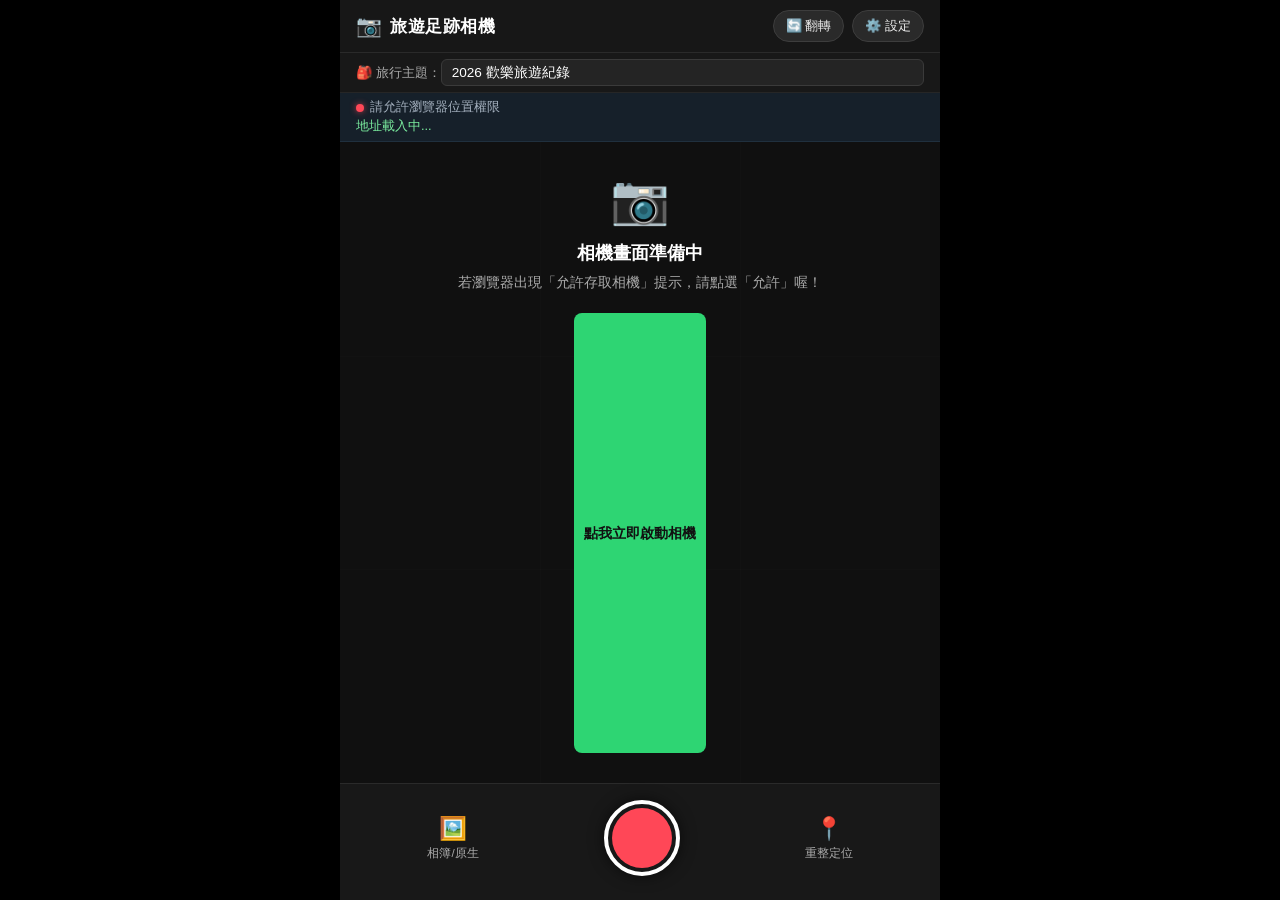
==== index.html @ a7b08e76 "fix(v3): 徹底解決 Android 記憶體不足問題、新增即時鏡頭觀景窗與相機翻轉功能" ====
<!DOCTYPE html>
<html lang="zh-TW">
<head>
  <meta charset="UTF-8">
  <meta name="viewport" content="width=device-width, initial-scale=1.0, maximum-scale=1.0, user-scalable=no, viewport-fit=cover">
  <title>旅遊足跡隨手拍 - 雙圖自動同步相機 (v3)</title>
  <link rel="stylesheet" href="style.css">
</head>
<body>
  <div class="app-container">
    <!-- 頂部導航與設定區 -->
    <header class="top-bar">
      <div class="title-section">
        <span class="app-icon">📷</span>
        <h1 class="app-title">旅遊足跡相機</h1>
      </div>
      <div class="top-actions">
        <button id="btnSwitchCamera" class="icon-button" title="切換前後鏡頭">🔄 翻轉</button>
        <button id="btnSettings" class="icon-button" title="設定 Google 雲端硬碟網址">⚙️ 設定</button>
      </div>
    </header>

    <!-- 旅遊行程標題自訂列 -->
    <div class="trip-bar">
      <label for="tripTitleInput" class="trip-label">🎒 旅行主題：</label>
      <input type="text" id="tripTitleInput" class="trip-input" value="2026 歡樂旅遊紀錄" placeholder="輸入本次旅行名稱">
    </div>

    <!-- 即時定位與狀態顯示條 -->
    <div class="status-card">
      <div class="status-row">
        <span class="status-indicator" id="gpsIndicator"></span>
        <span class="status-text" id="gpsStatus">正在抓取衛星定位...</span>
      </div>
      <div class="address-row" id="addressDisplay">地址載入中...</div>
    </div>

    <!-- 主要相機取景與照片預覽區域 -->
    <main class="viewport-area" id="viewportArea">
      <!-- 視訊即時預覽（相機畫面） -->
      <video id="cameraVideo" autoplay playsinline muted class="camera-stream"></video>

      <!-- 九宮格構圖輔助線 -->
      <div class="grid-overlay">
        <div class="grid-line horizontal h1"></div>
        <div class="grid-line horizontal h2"></div>
        <div class="grid-line vertical v1"></div>
        <div class="grid-line vertical v2"></div>
      </div>

      <!-- 相機未啟動時的友善提示遮罩 -->
      <div id="cameraPromptOverlay" class="camera-prompt-overlay" style="display: none;">
        <div class="prompt-icon">📷</div>
        <div class="prompt-title">相機畫面準備中</div>
        <div class="prompt-desc">若瀏覽器出現「允許存取相機」提示，請點選「允許」喔！</div>
        <button id="btnStartCameraManual" class="btn primary-btn prompt-btn">點我立即啟動相機</button>
      </div>

      <!-- 快門閃光效果層 -->
      <div id="shutterFlash" class="shutter-flash"></div>

      <!-- 拍照完成後的檢視畫布 (隱藏) -->
      <canvas id="cleanCanvas" style="display: none;"></canvas>
      <canvas id="stampedCanvas" style="display: none;"></canvas>

      <!-- 拍攝結果預覽卡片 -->
      <div id="previewContainer" class="preview-container" style="display: none;">
        <div class="preview-tabs">
          <button id="tabStamped" class="tab-btn active">打卡印章圖 (A)</button>
          <button id="tabClean" class="tab-btn">純淨原圖 (B)</button>
        </div>
        <div class="preview-image-wrapper">
          <img id="previewImg" src="" alt="照片預覽" class="preview-img">
        </div>
        <div class="preview-actions">
          <button id="btnRetake" class="btn secondary-btn">🔄 繼續拍</button>
          <button id="btnSaveLocal" class="btn secondary-btn">💾 存手機</button>
          <button id="btnUploadCloud" class="btn primary-btn">☁️ 同步雲端</button>
        </div>
      </div>
    </main>

    <!-- 底部拍照控制列 -->
    <footer class="bottom-controls" id="cameraControls">
      <!-- 左側：系統相簿/原生相機備用按鈕 -->
      <label for="nativeCameraInput" class="side-control-btn" title="從手機相簿或原生相機開啟">
        <span class="control-icon">🖼️</span>
        <span class="control-text">相簿/原生</span>
      </label>
      <input type="file" id="nativeCameraInput" accept="image/*" style="display: none;">

      <!-- 中間：即時取景大快門按鈕 -->
      <button id="btnCapture" class="shutter-button" title="按下快門拍照">
        <div class="shutter-outer">
          <div class="shutter-inner"></div>
        </div>
      </button>

      <!-- 右側：重新整理定位按鈕 -->
      <button id="btnRefreshGps" class="side-control-btn" title="重新抓取目前位置">
        <span class="control-icon">📍</span>
        <span class="control-text">重整定位</span>
      </button>
    </footer>

    <!-- 設定對話框 (彈出視窗) -->
    <div id="settingsModal" class="modal-overlay" style="display: none;">
      <div class="modal-box">
        <div class="modal-header">
          <h2>雲端同步設定</h2>
          <button id="btnCloseSettings" class="close-btn">&times;</button>
        </div>
        <div class="modal-body">
          <p class="modal-desc">
            Google 雲端硬碟專屬接收小幫手 (Google Apps Script) 網址：
          </p>
          <input type="url" id="gasUrlInput" class="modal-input" placeholder="https://script.google.com/macros/s/.../exec">
          
          <div class="switch-row">
            <label class="switch-label">拍完照自動同步雲端：</label>
            <input type="checkbox" id="autoUploadCheck" checked>
          </div>

          <div class="tips-box">
            <p>💡 <b>老師貼心叮嚀：</b></p>
            <p>已為您預設填入您個人部署的 Google 接收小幫手。每按下一次快門，系統就會自動將「純淨原圖」與「打卡印章圖」同步送達您的雲端硬碟！</p>
          </div>
        </div>
        <div class="modal-footer">
          <button id="btnSaveSettings" class="btn primary-btn">儲存設定</button>
        </div>
      </div>
    </div>

    <!-- 上傳進度提示彈窗 -->
    <div id="loadingOverlay" class="loading-overlay" style="display: none;">
      <div class="loading-card">
        <div class="spinner"></div>
        <div id="loadingText" class="loading-text">正在處理照片中...</div>
      </div>
    </div>
  </div>

  <script src="app.js"></script>
</body>
</html>
---- style.css ----
/* 旅遊足跡相機 (v3) 專業相機風格樣式 */
* {
  box-sizing: border-box;
  margin: 0;
  padding: 0;
  -webkit-tap-highlight-color: transparent;
  user-select: none;
}

body {
  font-family: -apple-system, BlinkMacSystemFont, "Segoe UI", Roboto, "Helvetica Neue", Arial, "Microsoft JhengHei", sans-serif;
  background-color: #000;
  color: #f0f0f0;
  overflow: hidden;
  height: 100vh;
  width: 100vw;
}

.app-container {
  display: flex;
  flex-direction: column;
  height: 100vh;
  max-width: 600px;
  margin: 0 auto;
  position: relative;
  background: #121212;
}

/* 頂部功能導航列 */
.top-bar {
  display: flex;
  justify-content: space-between;
  align-items: center;
  padding: 10px 16px;
  background: rgba(24, 24, 24, 0.95);
  border-bottom: 1px solid #2a2a2a;
  z-index: 20;
}

.title-section {
  display: flex;
  align-items: center;
  gap: 8px;
}

.app-icon {
  font-size: 1.3rem;
}

.app-title {
  font-size: 1.05rem;
  font-weight: 600;
  color: #fff;
  letter-spacing: 0.5px;
}

.top-actions {
  display: flex;
  gap: 8px;
}

.icon-button {
  background: #2a2a2a;
  color: #eee;
  border: 1px solid #3d3d3d;
  padding: 6px 12px;
  border-radius: 20px;
  font-size: 0.82rem;
  cursor: pointer;
  transition: all 0.2s;
}

.icon-button:active {
  background: #3e3e3e;
  transform: scale(0.95);
}

/* 旅遊主題列 */
.trip-bar {
  display: flex;
  align-items: center;
  padding: 6px 16px;
  background: #181818;
  border-bottom: 1px solid #262626;
  z-index: 20;
}

.trip-label {
  font-size: 0.82rem;
  color: #aaa;
  white-space: nowrap;
}

.trip-input {
  flex: 1;
  background: #242424;
  border: 1px solid #3a3a3a;
  color: #fff;
  padding: 5px 10px;
  border-radius: 6px;
  font-size: 0.85rem;
  outline: none;
}

.trip-input:focus {
  border-color: #2ed573;
}

/* 即時定位狀態卡片 */
.status-card {
  padding: 6px 16px;
  background: #16202a;
  border-bottom: 1px solid #20303e;
  font-size: 0.8rem;
  z-index: 20;
}

.status-row {
  display: flex;
  align-items: center;
  gap: 6px;
  margin-bottom: 2px;
}

.status-indicator {
  width: 8px;
  height: 8px;
  border-radius: 50%;
  background-color: #ffaa00;
  display: inline-block;
  box-shadow: 0 0 6px rgba(255, 170, 0, 0.6);
}

.status-indicator.ready {
  background-color: #2ed573;
  box-shadow: 0 0 6px rgba(46, 213, 115, 0.7);
}

.status-indicator.error {
  background-color: #ff4757;
  box-shadow: 0 0 6px rgba(255, 71, 87, 0.7);
}

.status-text {
  color: #a4b0be;
}

.address-row {
  color: #7bed9f;
  font-weight: 500;
  white-space: nowrap;
  overflow: hidden;
  text-overflow: ellipsis;
}

/* 主要相機觀景窗區域 */
.viewport-area {
  flex: 1;
  position: relative;
  background-color: #000;
  display: flex;
  align-items: center;
  justify-content: center;
  overflow: hidden;
}

.camera-stream {
  width: 100%;
  height: 100%;
  object-fit: cover;
}

/* 九宮格輔助構圖線 */
.grid-overlay {
  position: absolute;
  top: 0;
  left: 0;
  width: 100%;
  height: 100%;
  pointer-events: none;
  z-index: 2;
}

.grid-line {
  position: absolute;
  background-color: rgba(255, 255, 255, 0.12);
}

.grid-line.horizontal {
  width: 100%;
  height: 1px;
}

.grid-line.horizontal.h1 { top: 33.33%; }
.grid-line.horizontal.h2 { top: 66.66%; }

.grid-line.vertical {
  height: 100%;
  width: 1px;
}

.grid-line.vertical.v1 { left: 33.33%; }
.grid-line.vertical.v2 { left: 66.66%; }

/* 相機啟動提示遮罩 */
.camera-prompt-overlay {
  position: absolute;
  top: 0;
  left: 0;
  width: 100%;
  height: 100%;
  background: rgba(18, 18, 18, 0.92);
  display: flex;
  flex-direction: column;
  align-items: center;
  justify-content: center;
  padding: 30px;
  text-align: center;
  z-index: 5;
}

.prompt-icon {
  font-size: 3rem;
  margin-bottom: 12px;
}

.prompt-title {
  font-size: 1.15rem;
  font-weight: 600;
  color: #fff;
  margin-bottom: 8px;
}

.prompt-desc {
  font-size: 0.85rem;
  color: #aaa;
  margin-bottom: 20px;
  line-height: 1.5;
}

.prompt-btn {
  max-width: 220px;
}

/* 快門閃白光特效 */
.shutter-flash {
  position: absolute;
  top: 0;
  left: 0;
  width: 100%;
  height: 100%;
  background: #fff;
  opacity: 0;
  pointer-events: none;
  z-index: 15;
  transition: opacity 0.1s ease-out;
}

.shutter-flash.flash {
  opacity: 0.85;
}

/* 預覽視窗容器 */
.preview-container {
  position: absolute;
  top: 0;
  left: 0;
  width: 100%;
  height: 100%;
  background: #141414;
  display: flex;
  flex-direction: column;
  z-index: 25;
}

.preview-tabs {
  display: flex;
  background: #222;
  padding: 6px;
  gap: 8px;
}

.tab-btn {
  flex: 1;
  background: #333;
  color: #aaa;
  border: none;
  padding: 9px;
  border-radius: 6px;
  font-size: 0.85rem;
  cursor: pointer;
  transition: all 0.2s;
}

.tab-btn.active {
  background: #2ed573;
  color: #111;
  font-weight: 700;
}

.preview-image-wrapper {
  flex: 1;
  display: flex;
  align-items: center;
  justify-content: center;
  padding: 10px;
  background: #080808;
}

.preview-img {
  max-width: 100%;
  max-height: 100%;
  object-fit: contain;
  border-radius: 6px;
}

.preview-actions {
  display: flex;
  gap: 8px;
  padding: 12px 16px;
  background: #1c1c1c;
  border-top: 1px solid #333;
}

/* 底部操作控制列 */
.bottom-controls {
  padding: 16px 20px 24px 20px;
  background: #181818;
  display: flex;
  align-items: center;
  justify-content: space-around;
  border-top: 1px solid #2a2a2a;
  z-index: 20;
}

/* 大快門按鈕 */
.shutter-button {
  background: none;
  border: none;
  padding: 0;
  cursor: pointer;
  outline: none;
}

.shutter-outer {
  width: 76px;
  height: 76px;
  border-radius: 50%;
  border: 4px solid #fff;
  display: flex;
  align-items: center;
  justify-content: center;
  background: transparent;
  transition: all 0.12s ease-in-out;
  box-shadow: 0 0 15px rgba(0, 0, 0, 0.6);
}

.shutter-inner {
  width: 60px;
  height: 60px;
  border-radius: 50%;
  background: #ff4757;
  transition: all 0.12s ease-in-out;
}

.shutter-button:active .shutter-outer {
  transform: scale(0.92);
}

.shutter-button:active .shutter-inner {
  background: #ff6b81;
  transform: scale(0.88);
}

/* 左右輔助功能按鈕 */
.side-control-btn {
  display: flex;
  flex-direction: column;
  align-items: center;
  gap: 4px;
  background: none;
  border: none;
  color: #bbb;
  cursor: pointer;
  padding: 6px 10px;
  border-radius: 8px;
  transition: all 0.2s;
}

.side-control-btn:active {
  background: #282828;
  transform: scale(0.95);
}

.control-icon {
  font-size: 1.4rem;
}

.control-text {
  font-size: 0.72rem;
  color: #aaa;
}

/* 通用按鈕 */
.btn {
  flex: 1;
  padding: 10px;
  border-radius: 8px;
  font-size: 0.9rem;
  border: none;
  cursor: pointer;
  font-weight: 600;
  transition: all 0.2s;
}

.primary-btn {
  background: #2ed573;
  color: #111;
}

.primary-btn:active {
  background: #26af5f;
}

.secondary-btn {
  background: #333;
  color: #eee;
}

.secondary-btn:active {
  background: #444;
}

/* 彈窗樣式 */
.modal-overlay {
  position: fixed;
  top: 0;
  left: 0;
  width: 100%;
  height: 100%;
  background: rgba(0, 0, 0, 0.78);
  display: flex;
  align-items: center;
  justify-content: center;
  padding: 20px;
  z-index: 100;
}

.modal-box {
  background: #222;
  border-radius: 12px;
  width: 100%;
  max-width: 450px;
  border: 1px solid #3d3d3d;
  overflow: hidden;
}

.modal-header {
  display: flex;
  justify-content: space-between;
  align-items: center;
  padding: 14px 18px;
  border-bottom: 1px solid #333;
}

.modal-header h2 {
  font-size: 1.1rem;
  color: #fff;
}

.close-btn {
  background: none;
  border: none;
  color: #aaa;
  font-size: 1.5rem;
  cursor: pointer;
}

.modal-body {
  padding: 16px 18px;
}

.modal-desc {
  font-size: 0.85rem;
  color: #bbb;
  margin-bottom: 10px;
  line-height: 1.4;
}

.modal-input {
  width: 100%;
  background: #161616;
  border: 1px solid #444;
  color: #fff;
  padding: 10px;
  border-radius: 6px;
  font-size: 0.82rem;
  margin-bottom: 14px;
}

.switch-row {
  display: flex;
  justify-content: space-between;
  align-items: center;
  margin-bottom: 14px;
}

.switch-label {
  font-size: 0.9rem;
  color: #eee;
}

.tips-box {
  background: #1b2631;
  border-left: 3px solid #2ed573;
  padding: 10px 12px;
  border-radius: 4px;
  font-size: 0.8rem;
  color: #cad8e6;
  line-height: 1.4;
}

.modal-footer {
  padding: 12px 18px;
  border-top: 1px solid #333;
  display: flex;
  justify-content: flex-end;
}

/* 載入中遮罩 */
.loading-overlay {
  position: fixed;
  top: 0;
  left: 0;
  width: 100%;
  height: 100%;
  background: rgba(0, 0, 0, 0.82);
  display: flex;
  align-items: center;
  justify-content: center;
  z-index: 200;
}

.loading-card {
  background: #242424;
  padding: 24px 30px;
  border-radius: 12px;
  display: flex;
  flex-direction: column;
  align-items: center;
  gap: 14px;
  border: 1px solid #444;
}

.spinner {
  width: 36px;
  height: 36px;
  border: 4px solid #3a3a3a;
  border-top-color: #2ed573;
  border-radius: 50%;
  animation: spin 0.8s linear infinite;
}

@keyframes spin {
  to { transform: rotate(360deg); }
}

.loading-text {
  font-size: 0.9rem;
  color: #fff;
}
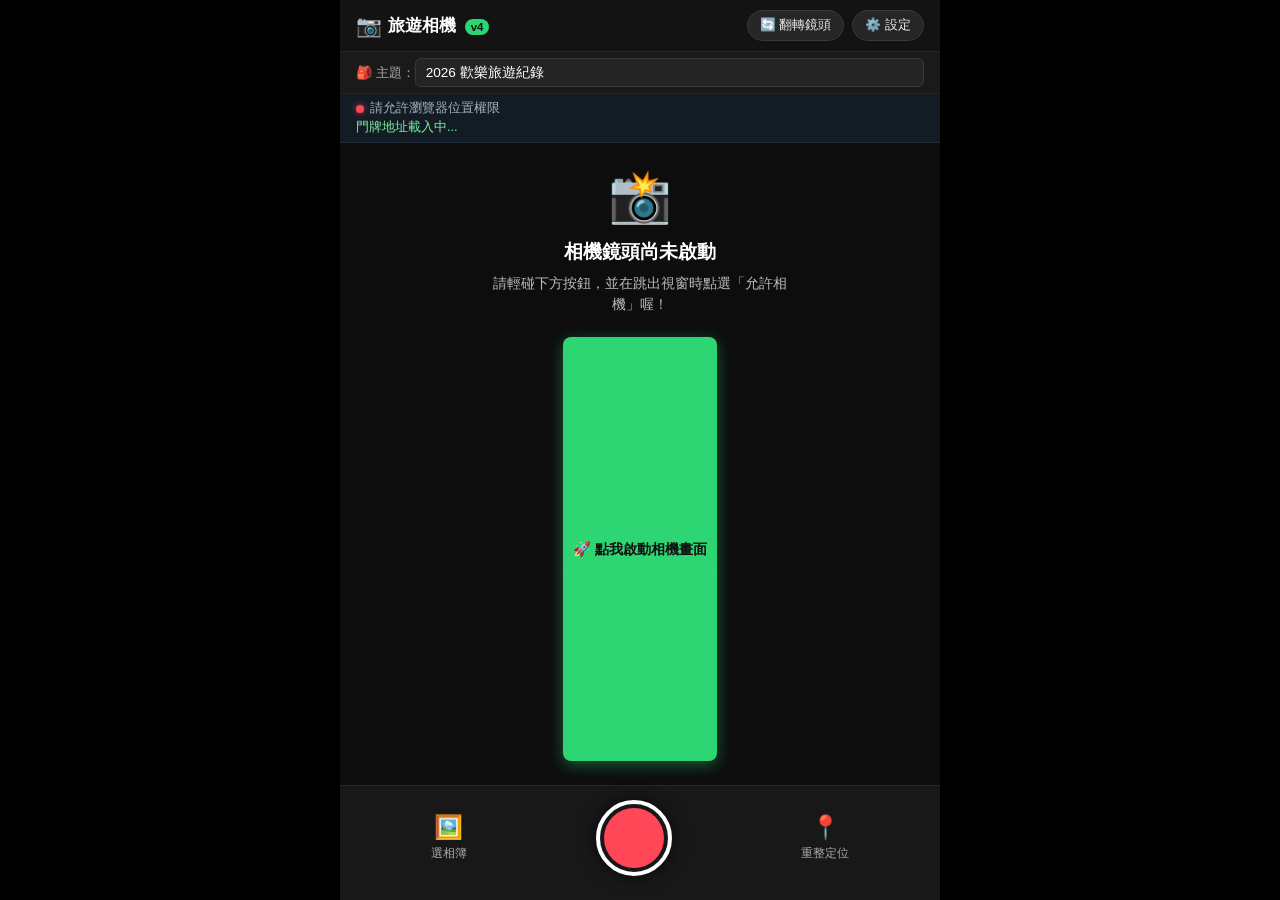
==== commit 7856c00b: "fix(v4): 解決 Android 底部狀態列遮擋問題、重構鏡頭三階段相容成像與快取破壞" ====
--- a/index.html
+++ b/index.html
@@ -3,26 +3,27 @@
 <head>
   <meta charset="UTF-8">
   <meta name="viewport" content="width=device-width, initial-scale=1.0, maximum-scale=1.0, user-scalable=no, viewport-fit=cover">
-  <title>旅遊足跡隨手拍 - 雙圖自動同步相機 (v3)</title>
-  <link rel="stylesheet" href="style.css">
+  <title>旅遊足跡隨手拍 - 雙圖自動同步相機 (v4)</title>
+  <!-- 加上版本參數 ?v=4 避免手機瀏覽器讀取到舊版快取 -->
+  <link rel="stylesheet" href="style.css?v=4">
 </head>
 <body>
   <div class="app-container">
-    <!-- 頂部導航與設定區 -->
+    <!-- 頂部導航與功能列 -->
     <header class="top-bar">
       <div class="title-section">
         <span class="app-icon">📷</span>
-        <h1 class="app-title">旅遊足跡相機</h1>
+        <h1 class="app-title">旅遊相機 <span class="version-tag">v4</span></h1>
       </div>
       <div class="top-actions">
-        <button id="btnSwitchCamera" class="icon-button" title="切換前後鏡頭">🔄 翻轉</button>
-        <button id="btnSettings" class="icon-button" title="設定 Google 雲端硬碟網址">⚙️ 設定</button>
+        <button id="btnSwitchCamera" class="icon-button" title="切換前後鏡頭">🔄 翻轉鏡頭</button>
+        <button id="btnSettings" class="icon-button" title="雲端硬碟設定">⚙️ 設定</button>
       </div>
     </header>
 
     <!-- 旅遊行程標題自訂列 -->
     <div class="trip-bar">
-      <label for="tripTitleInput" class="trip-label">🎒 旅行主題：</label>
+      <label for="tripTitleInput" class="trip-label">🎒 主題：</label>
       <input type="text" id="tripTitleInput" class="trip-input" value="2026 歡樂旅遊紀錄" placeholder="輸入本次旅行名稱">
     </div>
 
@@ -30,15 +31,15 @@
     <div class="status-card">
       <div class="status-row">
         <span class="status-indicator" id="gpsIndicator"></span>
-        <span class="status-text" id="gpsStatus">正在抓取衛星定位...</span>
+        <span class="status-text" id="gpsStatus">正在搜尋衛星訊號...</span>
       </div>
-      <div class="address-row" id="addressDisplay">地址載入中...</div>
+      <div class="address-row" id="addressDisplay">門牌地址載入中...</div>
     </div>
 
-    <!-- 主要相機取景與照片預覽區域 -->
+    <!-- 主要相機觀景窗與預覽區域 -->
     <main class="viewport-area" id="viewportArea">
       <!-- 視訊即時預覽（相機畫面） -->
-      <video id="cameraVideo" autoplay playsinline muted class="camera-stream"></video>
+      <video id="cameraVideo" autoplay playsinline webkit-playsinline muted class="camera-stream"></video>
 
       <!-- 九宮格構圖輔助線 -->
       <div class="grid-overlay">
@@ -48,12 +49,12 @@
         <div class="grid-line vertical v2"></div>
       </div>
 
-      <!-- 相機未啟動時的友善提示遮罩 -->
-      <div id="cameraPromptOverlay" class="camera-prompt-overlay" style="display: none;">
-        <div class="prompt-icon">📷</div>
-        <div class="prompt-title">相機畫面準備中</div>
-        <div class="prompt-desc">若瀏覽器出現「允許存取相機」提示，請點選「允許」喔！</div>
-        <button id="btnStartCameraManual" class="btn primary-btn prompt-btn">點我立即啟動相機</button>
+      <!-- 相機未開啟時的點擊喚醒按鈕（避免瀏覽器自動播放政策阻擋） -->
+      <div id="cameraPromptOverlay" class="camera-prompt-overlay">
+        <div class="prompt-icon">📸</div>
+        <div class="prompt-title">相機鏡頭尚未啟動</div>
+        <div class="prompt-desc">請輕碰下方按鈕，並在跳出視窗時點選「允許相機」喔！</div>
+        <button id="btnStartCameraManual" class="btn primary-btn prompt-btn">🚀 點我啟動相機畫面</button>
       </div>
 
       <!-- 快門閃光效果層 -->
@@ -75,17 +76,17 @@
         <div class="preview-actions">
           <button id="btnRetake" class="btn secondary-btn">🔄 繼續拍</button>
           <button id="btnSaveLocal" class="btn secondary-btn">💾 存手機</button>
-          <button id="btnUploadCloud" class="btn primary-btn">☁️ 同步雲端</button>
+          <button id="btnUploadCloud" class="btn primary-btn">☁️ 存雲端</button>
         </div>
       </div>
     </main>
 
-    <!-- 底部拍照控制列 -->
+    <!-- 底部拍照控制列 (特別墊高避開手機狀態列與導航列) -->
     <footer class="bottom-controls" id="cameraControls">
-      <!-- 左側：系統相簿/原生相機備用按鈕 -->
-      <label for="nativeCameraInput" class="side-control-btn" title="從手機相簿或原生相機開啟">
+      <!-- 左側：相簿備用按鈕 -->
+      <label for="nativeCameraInput" class="side-control-btn" title="從手機相簿選取照片">
         <span class="control-icon">🖼️</span>
-        <span class="control-text">相簿/原生</span>
+        <span class="control-text">選相簿</span>
       </label>
       <input type="file" id="nativeCameraInput" accept="image/*" style="display: none;">
 
@@ -96,7 +97,7 @@
         </div>
       </button>
 
-      <!-- 右側：重新整理定位按鈕 -->
+      <!-- 右側：重新定位按鈕 -->
       <button id="btnRefreshGps" class="side-control-btn" title="重新抓取目前位置">
         <span class="control-icon">📍</span>
         <span class="control-text">重整定位</span>
@@ -107,12 +108,12 @@
     <div id="settingsModal" class="modal-overlay" style="display: none;">
       <div class="modal-box">
         <div class="modal-header">
-          <h2>雲端同步設定</h2>
+          <h2>Google 雲端硬碟同步設定</h2>
           <button id="btnCloseSettings" class="close-btn">&times;</button>
         </div>
         <div class="modal-body">
           <p class="modal-desc">
-            Google 雲端硬碟專屬接收小幫手 (Google Apps Script) 網址：
+            您的專屬接收小幫手 (Google Apps Script) 網址：
           </p>
           <input type="url" id="gasUrlInput" class="modal-input" placeholder="https://script.google.com/macros/s/.../exec">
           
@@ -123,7 +124,7 @@
 
           <div class="tips-box">
             <p>💡 <b>老師貼心叮嚀：</b></p>
-            <p>已為您預設填入您個人部署的 Google 接收小幫手。每按下一次快門，系統就會自動將「純淨原圖」與「打卡印章圖」同步送達您的雲端硬碟！</p>
+            <p>已為您預設綁定您個人專屬的 Google 接收端。每按下一次快門，系統就會自動將雙版本照片同步送入雲端！</p>
           </div>
         </div>
         <div class="modal-footer">
@@ -141,6 +142,7 @@
     </div>
   </div>
 
-  <script src="app.js"></script>
+  <!-- 加上版本參數 ?v=4 避免手機快取舊版代碼 -->
+  <script src="app.js?v=4"></script>
 </body>
 </html>
--- a/style.css
+++ b/style.css
@@ -1,4 +1,4 @@
-/* 旅遊足跡相機 (v3) 專業相機風格樣式 */
+/* 旅遊足跡相機 (v4) - 專為行動裝置狀態列與鏡頭相容性設計 */
 * {
   box-sizing: border-box;
   margin: 0;
@@ -7,40 +7,43 @@
   user-select: none;
 }
 
-body {
-  font-family: -apple-system, BlinkMacSystemFont, "Segoe UI", Roboto, "Helvetica Neue", Arial, "Microsoft JhengHei", sans-serif;
+/* 使用 100dvh (動態視窗高度) 確保不會被瀏覽器網址列或系統手勢列擠壓 */
+html, body {
+  height: 100%;
+  height: 100dvh;
+  width: 100vw;
   background-color: #000;
   color: #f0f0f0;
   overflow: hidden;
-  height: 100vh;
-  width: 100vw;
+  font-family: -apple-system, BlinkMacSystemFont, "Segoe UI", Roboto, "Helvetica Neue", Arial, "Microsoft JhengHei", sans-serif;
 }
 
 .app-container {
   display: flex;
   flex-direction: column;
-  height: 100vh;
+  height: 100%;
+  height: 100dvh;
   max-width: 600px;
   margin: 0 auto;
   position: relative;
-  background: #121212;
-}
-
-/* 頂部功能導航列 */
+  background: #111;
+}
+
+/* 頂部功能列 */
 .top-bar {
   display: flex;
   justify-content: space-between;
   align-items: center;
   padding: 10px 16px;
-  background: rgba(24, 24, 24, 0.95);
-  border-bottom: 1px solid #2a2a2a;
+  background: rgba(20, 20, 20, 0.98);
+  border-bottom: 1px solid #282828;
   z-index: 20;
 }
 
 .title-section {
   display: flex;
   align-items: center;
-  gap: 8px;
+  gap: 6px;
 }
 
 .app-icon {
@@ -49,9 +52,18 @@
 
 .app-title {
   font-size: 1.05rem;
-  font-weight: 600;
+  font-weight: 700;
   color: #fff;
-  letter-spacing: 0.5px;
+}
+
+.version-tag {
+  font-size: 0.72rem;
+  background: #2ed573;
+  color: #111;
+  padding: 2px 6px;
+  border-radius: 10px;
+  font-weight: 800;
+  margin-left: 4px;
 }
 
 .top-actions {
@@ -60,18 +72,18 @@
 }
 
 .icon-button {
-  background: #2a2a2a;
+  background: #262626;
   color: #eee;
-  border: 1px solid #3d3d3d;
+  border: 1px solid #3a3a3a;
   padding: 6px 12px;
   border-radius: 20px;
-  font-size: 0.82rem;
+  font-size: 0.8rem;
   cursor: pointer;
   transition: all 0.2s;
 }
 
 .icon-button:active {
-  background: #3e3e3e;
+  background: #383838;
   transform: scale(0.95);
 }
 
@@ -80,7 +92,7 @@
   display: flex;
   align-items: center;
   padding: 6px 16px;
-  background: #181818;
+  background: #1a1a1a;
   border-bottom: 1px solid #262626;
   z-index: 20;
 }
@@ -94,9 +106,9 @@
 .trip-input {
   flex: 1;
   background: #242424;
-  border: 1px solid #3a3a3a;
+  border: 1px solid #383838;
   color: #fff;
-  padding: 5px 10px;
+  padding: 6px 10px;
   border-radius: 6px;
   font-size: 0.85rem;
   outline: none;
@@ -109,8 +121,8 @@
 /* 即時定位狀態卡片 */
 .status-card {
   padding: 6px 16px;
-  background: #16202a;
-  border-bottom: 1px solid #20303e;
+  background: #131c24;
+  border-bottom: 1px solid #1c2b38;
   font-size: 0.8rem;
   z-index: 20;
 }
@@ -153,21 +165,23 @@
   text-overflow: ellipsis;
 }
 
-/* 主要相機觀景窗區域 */
+/* 主要觀景窗區域 */
 .viewport-area {
   flex: 1;
   position: relative;
-  background-color: #000;
+  background-color: #050505;
   display: flex;
   align-items: center;
   justify-content: center;
   overflow: hidden;
+  min-height: 0; /* 防止 flex 項目溢出 */
 }
 
 .camera-stream {
   width: 100%;
   height: 100%;
   object-fit: cover;
+  background-color: #000;
 }
 
 /* 九宮格輔助構圖線 */
@@ -186,19 +200,10 @@
   background-color: rgba(255, 255, 255, 0.12);
 }
 
-.grid-line.horizontal {
-  width: 100%;
-  height: 1px;
-}
-
+.grid-line.horizontal { width: 100%; height: 1px; }
 .grid-line.horizontal.h1 { top: 33.33%; }
 .grid-line.horizontal.h2 { top: 66.66%; }
-
-.grid-line.vertical {
-  height: 100%;
-  width: 1px;
-}
-
+.grid-line.vertical { height: 100%; width: 1px; }
 .grid-line.vertical.v1 { left: 33.33%; }
 .grid-line.vertical.v2 { left: 66.66%; }
 
@@ -209,40 +214,45 @@
   left: 0;
   width: 100%;
   height: 100%;
-  background: rgba(18, 18, 18, 0.92);
+  background: rgba(14, 14, 14, 0.95);
   display: flex;
   flex-direction: column;
   align-items: center;
   justify-content: center;
-  padding: 30px;
+  padding: 24px;
   text-align: center;
-  z-index: 5;
+  z-index: 10;
 }
 
 .prompt-icon {
-  font-size: 3rem;
+  font-size: 3.2rem;
   margin-bottom: 12px;
 }
 
 .prompt-title {
-  font-size: 1.15rem;
-  font-weight: 600;
+  font-size: 1.2rem;
+  font-weight: 700;
   color: #fff;
   margin-bottom: 8px;
 }
 
 .prompt-desc {
-  font-size: 0.85rem;
-  color: #aaa;
-  margin-bottom: 20px;
+  font-size: 0.88rem;
+  color: #bbb;
+  margin-bottom: 22px;
   line-height: 1.5;
+  max-width: 320px;
 }
 
 .prompt-btn {
-  max-width: 220px;
-}
-
-/* 快門閃白光特效 */
+  max-width: 250px;
+  padding: 12px 20px;
+  font-size: 1rem;
+  border-radius: 30px;
+  box-shadow: 0 4px 15px rgba(46, 213, 115, 0.4);
+}
+
+/* 快門閃爍白光 */
 .shutter-flash {
   position: absolute;
   top: 0;
@@ -275,7 +285,7 @@
 
 .preview-tabs {
   display: flex;
-  background: #222;
+  background: #202020;
   padding: 6px;
   gap: 8px;
 }
@@ -322,15 +332,17 @@
   border-top: 1px solid #333;
 }
 
-/* 底部操作控制列 */
+/* 底部操作控制列 (特別增加底邊距，徹底避開 Android 虛擬狀態列與導航條) */
 .bottom-controls {
-  padding: 16px 20px 24px 20px;
+  padding: 14px 20px;
+  padding-bottom: calc(24px + env(safe-area-inset-bottom, 20px));
   background: #181818;
   display: flex;
   align-items: center;
   justify-content: space-around;
-  border-top: 1px solid #2a2a2a;
+  border-top: 1px solid #282828;
   z-index: 20;
+  flex-shrink: 0;
 }
 
 /* 大快門按鈕 */
@@ -352,7 +364,7 @@
   justify-content: center;
   background: transparent;
   transition: all 0.12s ease-in-out;
-  box-shadow: 0 0 15px rgba(0, 0, 0, 0.6);
+  box-shadow: 0 0 16px rgba(0, 0, 0, 0.7);
 }
 
 .shutter-inner {
@@ -363,16 +375,10 @@
   transition: all 0.12s ease-in-out;
 }
 
-.shutter-button:active .shutter-outer {
-  transform: scale(0.92);
-}
-
-.shutter-button:active .shutter-inner {
-  background: #ff6b81;
-  transform: scale(0.88);
-}
-
-/* 左右輔助功能按鈕 */
+.shutter-button:active .shutter-outer { transform: scale(0.92); }
+.shutter-button:active .shutter-inner { background: #ff6b81; transform: scale(0.88); }
+
+/* 左右側邊按鈕 */
 .side-control-btn {
   display: flex;
   flex-direction: column;
@@ -382,7 +388,7 @@
   border: none;
   color: #bbb;
   cursor: pointer;
-  padding: 6px 10px;
+  padding: 8px 12px;
   border-radius: 8px;
   transition: all 0.2s;
 }
@@ -392,14 +398,8 @@
   transform: scale(0.95);
 }
 
-.control-icon {
-  font-size: 1.4rem;
-}
-
-.control-text {
-  font-size: 0.72rem;
-  color: #aaa;
-}
+.control-icon { font-size: 1.45rem; }
+.control-text { font-size: 0.75rem; color: #aaa; }
 
 /* 通用按鈕 */
 .btn {
@@ -413,23 +413,10 @@
   transition: all 0.2s;
 }
 
-.primary-btn {
-  background: #2ed573;
-  color: #111;
-}
-
-.primary-btn:active {
-  background: #26af5f;
-}
-
-.secondary-btn {
-  background: #333;
-  color: #eee;
-}
-
-.secondary-btn:active {
-  background: #444;
-}
+.primary-btn { background: #2ed573; color: #111; }
+.primary-btn:active { background: #26af5f; }
+.secondary-btn { background: #333; color: #eee; }
+.secondary-btn:active { background: #444; }
 
 /* 彈窗樣式 */
 .modal-overlay {
@@ -438,7 +425,7 @@
   left: 0;
   width: 100%;
   height: 100%;
-  background: rgba(0, 0, 0, 0.78);
+  background: rgba(0, 0, 0, 0.8);
   display: flex;
   align-items: center;
   justify-content: center;
@@ -463,30 +450,10 @@
   border-bottom: 1px solid #333;
 }
 
-.modal-header h2 {
-  font-size: 1.1rem;
-  color: #fff;
-}
-
-.close-btn {
-  background: none;
-  border: none;
-  color: #aaa;
-  font-size: 1.5rem;
-  cursor: pointer;
-}
-
-.modal-body {
-  padding: 16px 18px;
-}
-
-.modal-desc {
-  font-size: 0.85rem;
-  color: #bbb;
-  margin-bottom: 10px;
-  line-height: 1.4;
-}
-
+.modal-header h2 { font-size: 1.1rem; color: #fff; }
+.close-btn { background: none; border: none; color: #aaa; font-size: 1.5rem; cursor: pointer; }
+.modal-body { padding: 16px 18px; }
+.modal-desc { font-size: 0.85rem; color: #bbb; margin-bottom: 10px; line-height: 1.4; }
 .modal-input {
   width: 100%;
   background: #161616;
@@ -505,11 +472,7 @@
   margin-bottom: 14px;
 }
 
-.switch-label {
-  font-size: 0.9rem;
-  color: #eee;
-}
-
+.switch-label { font-size: 0.9rem; color: #eee; }
 .tips-box {
   background: #1b2631;
   border-left: 3px solid #2ed573;
@@ -527,14 +490,14 @@
   justify-content: flex-end;
 }
 
-/* 載入中遮罩 */
+/* 讀取中全螢幕遮罩 */
 .loading-overlay {
   position: fixed;
   top: 0;
   left: 0;
   width: 100%;
   height: 100%;
-  background: rgba(0, 0, 0, 0.82);
+  background: rgba(0, 0, 0, 0.85);
   display: flex;
   align-items: center;
   justify-content: center;
@@ -561,11 +524,5 @@
   animation: spin 0.8s linear infinite;
 }
 
-@keyframes spin {
-  to { transform: rotate(360deg); }
-}
-
-.loading-text {
-  font-size: 0.9rem;
-  color: #fff;
-}
+@keyframes spin { to { transform: rotate(360deg); } }
+.loading-text { font-size: 0.9rem; color: #fff; }
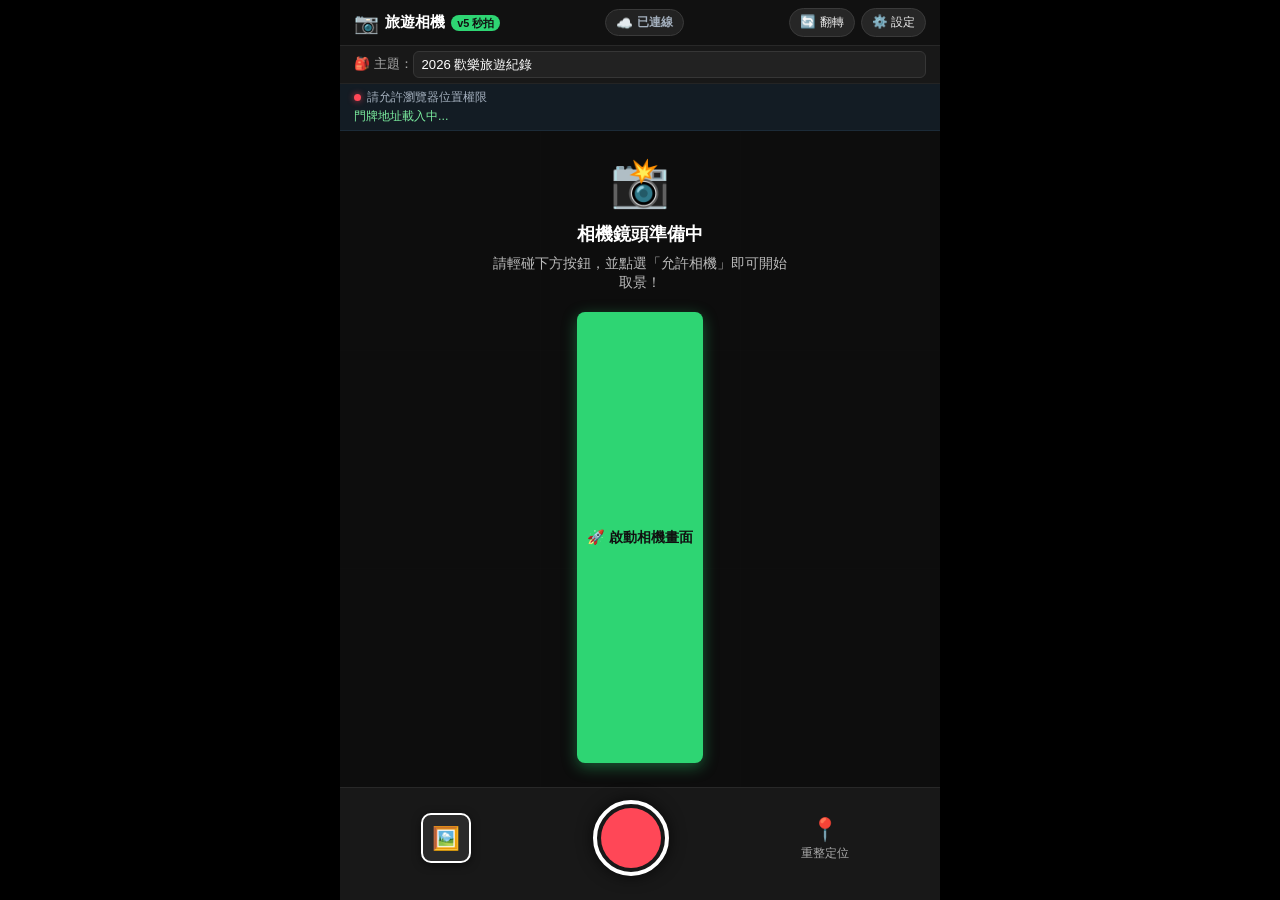
==== commit 11611346: "feat(v5): 背景無感秒拍、非阻塞佇列上傳與即時縮圖預覽" ====
--- a/index.html
+++ b/index.html
@@ -3,9 +3,9 @@
 <head>
   <meta charset="UTF-8">
   <meta name="viewport" content="width=device-width, initial-scale=1.0, maximum-scale=1.0, user-scalable=no, viewport-fit=cover">
-  <title>旅遊足跡隨手拍 - 雙圖自動同步相機 (v4)</title>
-  <!-- 加上版本參數 ?v=4 避免手機瀏覽器讀取到舊版快取 -->
-  <link rel="stylesheet" href="style.css?v=4">
+  <title>旅遊足跡隨手拍 - 雙圖自動同步相機 (v5)</title>
+  <!-- 加上版本參數 ?v=5 避免手機快取舊版 -->
+  <link rel="stylesheet" href="style.css?v=5">
 </head>
 <body>
   <div class="app-container">
@@ -13,10 +13,17 @@
     <header class="top-bar">
       <div class="title-section">
         <span class="app-icon">📷</span>
-        <h1 class="app-title">旅遊相機 <span class="version-tag">v4</span></h1>
+        <h1 class="app-title">旅遊相機 <span class="version-tag">v5 秒拍</span></h1>
       </div>
+
+      <!-- 背景雲端上傳狀態徽章 (非侵入式，完全不擋拍照) -->
+      <div id="cloudSyncBadge" class="sync-badge idle" title="雲端同步狀態">
+        <span class="sync-icon">☁️</span>
+        <span id="syncText" class="sync-text">已連線</span>
+      </div>
+
       <div class="top-actions">
-        <button id="btnSwitchCamera" class="icon-button" title="切換前後鏡頭">🔄 翻轉鏡頭</button>
+        <button id="btnSwitchCamera" class="icon-button" title="切換前後鏡頭">🔄 翻轉</button>
         <button id="btnSettings" class="icon-button" title="雲端硬碟設定">⚙️ 設定</button>
       </div>
     </header>
@@ -31,17 +38,17 @@
     <div class="status-card">
       <div class="status-row">
         <span class="status-indicator" id="gpsIndicator"></span>
-        <span class="status-text" id="gpsStatus">正在搜尋衛星訊號...</span>
+        <span class="status-text" id="gpsStatus">正在搜尋衛星定位...</span>
       </div>
       <div class="address-row" id="addressDisplay">門牌地址載入中...</div>
     </div>
 
-    <!-- 主要相機觀景窗與預覽區域 -->
+    <!-- 主要相機觀景窗 -->
     <main class="viewport-area" id="viewportArea">
-      <!-- 視訊即時預覽（相機畫面） -->
+      <!-- 視訊即時取景畫面 -->
       <video id="cameraVideo" autoplay playsinline webkit-playsinline muted class="camera-stream"></video>
 
-      <!-- 九宮格構圖輔助線 -->
+      <!-- 九宮格構圖線 -->
       <div class="grid-overlay">
         <div class="grid-line horizontal h1"></div>
         <div class="grid-line horizontal h2"></div>
@@ -49,49 +56,53 @@
         <div class="grid-line vertical v2"></div>
       </div>
 
-      <!-- 相機未開啟時的點擊喚醒按鈕（避免瀏覽器自動播放政策阻擋） -->
+      <!-- 鏡頭點擊喚醒按鈕 (初次進入提示) -->
       <div id="cameraPromptOverlay" class="camera-prompt-overlay">
         <div class="prompt-icon">📸</div>
-        <div class="prompt-title">相機鏡頭尚未啟動</div>
-        <div class="prompt-desc">請輕碰下方按鈕，並在跳出視窗時點選「允許相機」喔！</div>
-        <button id="btnStartCameraManual" class="btn primary-btn prompt-btn">🚀 點我啟動相機畫面</button>
+        <div class="prompt-title">相機鏡頭準備中</div>
+        <div class="prompt-desc">請輕碰下方按鈕，並點選「允許相機」即可開始取景！</div>
+        <button id="btnStartCameraManual" class="btn primary-btn prompt-btn">🚀 啟動相機畫面</button>
       </div>
 
-      <!-- 快門閃光效果層 -->
+      <!-- 快門閃光層 -->
       <div id="shutterFlash" class="shutter-flash"></div>
 
-      <!-- 拍照完成後的檢視畫布 (隱藏) -->
+      <!-- 拍照成功右上角微提示通知 (0.8秒自動消失，不擋鏡頭) -->
+      <div id="quickToast" class="quick-toast">✓ 已拍下，背景傳送中</div>
+
+      <!-- 背景畫布 (隱藏，用於產生雙版本照片) -->
       <canvas id="cleanCanvas" style="display: none;"></canvas>
       <canvas id="stampedCanvas" style="display: none;"></canvas>
 
-      <!-- 拍攝結果預覽卡片 -->
-      <div id="previewContainer" class="preview-container" style="display: none;">
-        <div class="preview-tabs">
-          <button id="tabStamped" class="tab-btn active">打卡印章圖 (A)</button>
-          <button id="tabClean" class="tab-btn">純淨原圖 (B)</button>
-        </div>
-        <div class="preview-image-wrapper">
-          <img id="previewImg" src="" alt="照片預覽" class="preview-img">
-        </div>
-        <div class="preview-actions">
-          <button id="btnRetake" class="btn secondary-btn">🔄 繼續拍</button>
-          <button id="btnSaveLocal" class="btn secondary-btn">💾 存手機</button>
-          <button id="btnUploadCloud" class="btn primary-btn">☁️ 存雲端</button>
+      <!-- 照片檢視與存手機彈窗 (點擊左下角縮圖才打開，不影響平時連續拍照) -->
+      <div id="previewModal" class="modal-overlay" style="display: none;">
+        <div class="modal-box preview-modal-box">
+          <div class="preview-tabs">
+            <button id="tabStamped" class="tab-btn active">打卡印章圖 (A)</button>
+            <button id="tabClean" class="tab-btn">純淨原圖 (B)</button>
+            <button id="btnClosePreview" class="close-tab-btn" title="關閉檢視">&times;</button>
+          </div>
+          <div class="preview-image-wrapper">
+            <img id="previewImg" src="" alt="照片預覽" class="preview-img">
+          </div>
+          <div class="modal-footer preview-footer">
+            <button id="btnSaveLocal" class="btn primary-btn">💾 存入手機相簿</button>
+            <button id="btnForceUpload" class="btn secondary-btn">☁️ 重新立即同步</button>
+          </div>
         </div>
       </div>
     </main>
 
-    <!-- 底部拍照控制列 (特別墊高避開手機狀態列與導航列) -->
+    <!-- 底部操作列 (特別墊高避開狀態列與導航條) -->
     <footer class="bottom-controls" id="cameraControls">
-      <!-- 左側：相簿備用按鈕 -->
-      <label for="nativeCameraInput" class="side-control-btn" title="從手機相簿選取照片">
-        <span class="control-icon">🖼️</span>
-        <span class="control-text">選相簿</span>
-      </label>
-      <input type="file" id="nativeCameraInput" accept="image/*" style="display: none;">
+      <!-- 左側：最新拍攝照片縮圖 (點擊可檢視/下載，不點就直接繼續拍！) -->
+      <div id="thumbnailContainer" class="thumbnail-wrapper" title="點擊檢視最新照片">
+        <img id="latestThumbImg" class="thumb-img" src="" alt="縮圖" style="display: none;">
+        <div id="thumbPlaceholder" class="thumb-placeholder">🖼️</div>
+      </div>
 
-      <!-- 中間：即時取景大快門按鈕 -->
-      <button id="btnCapture" class="shutter-button" title="按下快門拍照">
+      <!-- 中間：紅色大快門 (零延遲秒拍) -->
+      <button id="btnCapture" class="shutter-button" title="按下快門秒拍">
         <div class="shutter-outer">
           <div class="shutter-inner"></div>
         </div>
@@ -104,7 +115,7 @@
       </button>
     </footer>
 
-    <!-- 設定對話框 (彈出視窗) -->
+    <!-- 設定對話框 -->
     <div id="settingsModal" class="modal-overlay" style="display: none;">
       <div class="modal-box">
         <div class="modal-header">
@@ -118,13 +129,18 @@
           <input type="url" id="gasUrlInput" class="modal-input" placeholder="https://script.google.com/macros/s/.../exec">
           
           <div class="switch-row">
-            <label class="switch-label">拍完照自動同步雲端：</label>
+            <label class="switch-label">啟用背景默默同步：</label>
             <input type="checkbox" id="autoUploadCheck" checked>
           </div>
 
+          <div class="switch-row">
+            <label class="switch-label">拍照時自動下載到手機相簿：</label>
+            <input type="checkbox" id="autoDownloadCheck">
+          </div>
+
           <div class="tips-box">
-            <p>💡 <b>老師貼心叮嚀：</b></p>
-            <p>已為您預設綁定您個人專屬的 Google 接收端。每按下一次快門，系統就會自動將雙版本照片同步送入雲端！</p>
+            <p>💡 <b>老師貼心叮嚀（秒拍架構）：</b></p>
+            <p>現在按下快門會「立即完成拍照」，觀景窗不會中斷！照片會自動排隊在背景默默上傳至 Google 雲端硬碟，你完全不需要站在原地等待喔！</p>
           </div>
         </div>
         <div class="modal-footer">
@@ -132,17 +148,9 @@
         </div>
       </div>
     </div>
-
-    <!-- 上傳進度提示彈窗 -->
-    <div id="loadingOverlay" class="loading-overlay" style="display: none;">
-      <div class="loading-card">
-        <div class="spinner"></div>
-        <div id="loadingText" class="loading-text">正在處理照片中...</div>
-      </div>
-    </div>
   </div>
 
-  <!-- 加上版本參數 ?v=4 避免手機快取舊版代碼 -->
-  <script src="app.js?v=4"></script>
+  <!-- 引入最新版腳本 -->
+  <script src="app.js?v=5"></script>
 </body>
 </html>
--- a/style.css
+++ b/style.css
@@ -1,4 +1,4 @@
-/* 旅遊足跡相機 (v4) - 專為行動裝置狀態列與鏡頭相容性設計 */
+/* 旅遊足跡相機 (v5) - 背景無感秒拍與非侵入式同步樣式 */
 * {
   box-sizing: border-box;
   margin: 0;
@@ -7,7 +7,6 @@
   user-select: none;
 }
 
-/* 使用 100dvh (動態視窗高度) 確保不會被瀏覽器網址列或系統手勢列擠壓 */
 html, body {
   height: 100%;
   height: 100dvh;
@@ -29,13 +28,13 @@
   background: #111;
 }
 
-/* 頂部功能列 */
+/* 頂部功能導航列 */
 .top-bar {
   display: flex;
   justify-content: space-between;
   align-items: center;
-  padding: 10px 16px;
-  background: rgba(20, 20, 20, 0.98);
+  padding: 8px 14px;
+  background: rgba(18, 18, 18, 0.98);
   border-bottom: 1px solid #282828;
   z-index: 20;
 }
@@ -47,37 +46,82 @@
 }
 
 .app-icon {
-  font-size: 1.3rem;
+  font-size: 1.25rem;
 }
 
 .app-title {
-  font-size: 1.05rem;
+  font-size: 0.95rem;
   font-weight: 700;
   color: #fff;
 }
 
 .version-tag {
-  font-size: 0.72rem;
+  font-size: 0.68rem;
   background: #2ed573;
   color: #111;
   padding: 2px 6px;
   border-radius: 10px;
   font-weight: 800;
-  margin-left: 4px;
+  margin-left: 2px;
+}
+
+/* 背景同步狀態徽章 (微型精巧，不擋畫面) */
+.sync-badge {
+  display: flex;
+  align-items: center;
+  gap: 4px;
+  padding: 4px 10px;
+  border-radius: 20px;
+  font-size: 0.75rem;
+  font-weight: 600;
+  background: #222;
+  border: 1px solid #3a3a3a;
+  transition: all 0.3s ease;
+}
+
+.sync-badge.idle {
+  color: #a4b0be;
+}
+
+.sync-badge.syncing {
+  background: #1b2f20;
+  border-color: #2ed573;
+  color: #2ed573;
+  animation: pulse 1.5s infinite;
+}
+
+.sync-badge.done {
+  color: #2ed573;
+}
+
+.sync-badge.queued {
+  background: #2e2612;
+  border-color: #ffa502;
+  color: #ffa502;
+}
+
+@keyframes pulse {
+  0% { opacity: 0.7; }
+  50% { opacity: 1; }
+  100% { opacity: 0.7; }
+}
+
+.sync-icon {
+  font-size: 0.85rem;
 }
 
 .top-actions {
   display: flex;
-  gap: 8px;
+  gap: 6px;
 }
 
 .icon-button {
   background: #262626;
   color: #eee;
   border: 1px solid #3a3a3a;
-  padding: 6px 12px;
+  padding: 5px 10px;
   border-radius: 20px;
-  font-size: 0.8rem;
+  font-size: 0.78rem;
   cursor: pointer;
   transition: all 0.2s;
 }
@@ -91,26 +135,26 @@
 .trip-bar {
   display: flex;
   align-items: center;
-  padding: 6px 16px;
-  background: #1a1a1a;
-  border-bottom: 1px solid #262626;
+  padding: 5px 14px;
+  background: #181818;
+  border-bottom: 1px solid #242424;
   z-index: 20;
 }
 
 .trip-label {
-  font-size: 0.82rem;
+  font-size: 0.8rem;
   color: #aaa;
   white-space: nowrap;
 }
 
 .trip-input {
   flex: 1;
-  background: #242424;
-  border: 1px solid #383838;
+  background: #222;
+  border: 1px solid #363636;
   color: #fff;
-  padding: 6px 10px;
+  padding: 5px 8px;
   border-radius: 6px;
-  font-size: 0.85rem;
+  font-size: 0.82rem;
   outline: none;
 }
 
@@ -120,10 +164,10 @@
 
 /* 即時定位狀態卡片 */
 .status-card {
-  padding: 6px 16px;
+  padding: 5px 14px;
   background: #131c24;
   border-bottom: 1px solid #1c2b38;
-  font-size: 0.8rem;
+  font-size: 0.78rem;
   z-index: 20;
 }
 
@@ -135,12 +179,11 @@
 }
 
 .status-indicator {
-  width: 8px;
-  height: 8px;
+  width: 7px;
+  height: 7px;
   border-radius: 50%;
   background-color: #ffaa00;
   display: inline-block;
-  box-shadow: 0 0 6px rgba(255, 170, 0, 0.6);
 }
 
 .status-indicator.ready {
@@ -174,7 +217,7 @@
   align-items: center;
   justify-content: center;
   overflow: hidden;
-  min-height: 0; /* 防止 flex 項目溢出 */
+  min-height: 0;
 }
 
 .camera-stream {
@@ -197,7 +240,7 @@
 
 .grid-line {
   position: absolute;
-  background-color: rgba(255, 255, 255, 0.12);
+  background-color: rgba(255, 255, 255, 0.1);
 }
 
 .grid-line.horizontal { width: 100%; height: 1px; }
@@ -207,7 +250,7 @@
 .grid-line.vertical.v1 { left: 33.33%; }
 .grid-line.vertical.v2 { left: 66.66%; }
 
-/* 相機啟動提示遮罩 */
+/* 相機點擊啟動遮罩 */
 .camera-prompt-overlay {
   position: absolute;
   top: 0;
@@ -225,29 +268,29 @@
 }
 
 .prompt-icon {
-  font-size: 3.2rem;
-  margin-bottom: 12px;
+  font-size: 3rem;
+  margin-bottom: 10px;
 }
 
 .prompt-title {
-  font-size: 1.2rem;
+  font-size: 1.15rem;
   font-weight: 700;
   color: #fff;
   margin-bottom: 8px;
 }
 
 .prompt-desc {
-  font-size: 0.88rem;
+  font-size: 0.85rem;
   color: #bbb;
-  margin-bottom: 22px;
-  line-height: 1.5;
-  max-width: 320px;
+  margin-bottom: 20px;
+  line-height: 1.4;
+  max-width: 300px;
 }
 
 .prompt-btn {
-  max-width: 250px;
+  max-width: 240px;
   padding: 12px 20px;
-  font-size: 1rem;
+  font-size: 0.95rem;
   border-radius: 30px;
   box-shadow: 0 4px 15px rgba(46, 213, 115, 0.4);
 }
@@ -263,31 +306,151 @@
   opacity: 0;
   pointer-events: none;
   z-index: 15;
-  transition: opacity 0.1s ease-out;
+  transition: opacity 0.08s ease-out;
 }
 
 .shutter-flash.flash {
   opacity: 0.85;
 }
 
-/* 預覽視窗容器 */
-.preview-container {
+/* 秒拍即時微浮動提示 (非侵入式 Toast) */
+.quick-toast {
   position: absolute;
-  top: 0;
-  left: 0;
-  width: 100%;
-  height: 100%;
-  background: #141414;
+  top: 14px;
+  background: rgba(18, 18, 18, 0.85);
+  color: #2ed573;
+  border: 1px solid #2ed573;
+  padding: 6px 14px;
+  border-radius: 20px;
+  font-size: 0.8rem;
+  font-weight: 600;
+  z-index: 16;
+  opacity: 0;
+  transform: translateY(-10px);
+  pointer-events: none;
+  transition: all 0.25s ease;
+  backdrop-filter: blur(4px);
+}
+
+.quick-toast.show {
+  opacity: 1;
+  transform: translateY(0);
+}
+
+/* 底部操作控制列 (墊高防遮擋) */
+.bottom-controls {
+  padding: 12px 20px;
+  padding-bottom: calc(24px + env(safe-area-inset-bottom, 20px));
+  background: #181818;
+  display: flex;
+  align-items: center;
+  justify-content: space-around;
+  border-top: 1px solid #282828;
+  z-index: 20;
+  flex-shrink: 0;
+}
+
+/* 左側相片小縮圖按鈕 (像原生相機一樣) */
+.thumbnail-wrapper {
+  width: 50px;
+  height: 50px;
+  border-radius: 10px;
+  border: 2px solid #fff;
+  background: #2a2a2a;
+  overflow: hidden;
+  cursor: pointer;
+  display: flex;
+  align-items: center;
+  justify-content: center;
+  transition: transform 0.15s ease;
+  box-shadow: 0 2px 8px rgba(0, 0, 0, 0.5);
+}
+
+.thumbnail-wrapper:active {
+  transform: scale(0.92);
+}
+
+.thumb-img {
+  width: 100%;
+  height: 100%;
+  object-fit: cover;
+}
+
+.thumb-placeholder {
+  font-size: 1.4rem;
+}
+
+/* 大快門按鈕 */
+.shutter-button {
+  background: none;
+  border: none;
+  padding: 0;
+  cursor: pointer;
+  outline: none;
+}
+
+.shutter-outer {
+  width: 76px;
+  height: 76px;
+  border-radius: 50%;
+  border: 4px solid #fff;
+  display: flex;
+  align-items: center;
+  justify-content: center;
+  background: transparent;
+  transition: all 0.1s ease-in-out;
+  box-shadow: 0 0 16px rgba(0, 0, 0, 0.7);
+}
+
+.shutter-inner {
+  width: 60px;
+  height: 60px;
+  border-radius: 50%;
+  background: #ff4757;
+  transition: all 0.1s ease-in-out;
+}
+
+.shutter-button:active .shutter-outer { transform: scale(0.92); }
+.shutter-button:active .shutter-inner { background: #ff6b81; transform: scale(0.88); }
+
+/* 右側側邊按鈕 */
+.side-control-btn {
   display: flex;
   flex-direction: column;
-  z-index: 25;
+  align-items: center;
+  gap: 3px;
+  background: none;
+  border: none;
+  color: #bbb;
+  cursor: pointer;
+  padding: 6px 10px;
+  border-radius: 8px;
+  transition: all 0.2s;
+}
+
+.side-control-btn:active {
+  background: #282828;
+  transform: scale(0.95);
+}
+
+.control-icon { font-size: 1.4rem; }
+.control-text { font-size: 0.72rem; color: #aaa; }
+
+/* 檢視照片彈窗樣式 */
+.preview-modal-box {
+  max-width: 520px;
+  height: 85vh;
+  display: flex;
+  flex-direction: column;
+  background: #181818;
 }
 
 .preview-tabs {
   display: flex;
   background: #202020;
-  padding: 6px;
+  padding: 6px 10px;
   gap: 8px;
+  align-items: center;
 }
 
 .tab-btn {
@@ -295,11 +458,10 @@
   background: #333;
   color: #aaa;
   border: none;
-  padding: 9px;
+  padding: 8px;
   border-radius: 6px;
-  font-size: 0.85rem;
-  cursor: pointer;
-  transition: all 0.2s;
+  font-size: 0.82rem;
+  cursor: pointer;
 }
 
 .tab-btn.active {
@@ -308,6 +470,15 @@
   font-weight: 700;
 }
 
+.close-tab-btn {
+  background: none;
+  border: none;
+  color: #aaa;
+  font-size: 1.6rem;
+  padding: 0 8px;
+  cursor: pointer;
+}
+
 .preview-image-wrapper {
   flex: 1;
   display: flex;
@@ -315,6 +486,7 @@
   justify-content: center;
   padding: 10px;
   background: #080808;
+  overflow: hidden;
 }
 
 .preview-img {
@@ -324,7 +496,7 @@
   border-radius: 6px;
 }
 
-.preview-actions {
+.preview-footer {
   display: flex;
   gap: 8px;
   padding: 12px 16px;
@@ -332,81 +504,12 @@
   border-top: 1px solid #333;
 }
 
-/* 底部操作控制列 (特別增加底邊距，徹底避開 Android 虛擬狀態列與導航條) */
-.bottom-controls {
-  padding: 14px 20px;
-  padding-bottom: calc(24px + env(safe-area-inset-bottom, 20px));
-  background: #181818;
-  display: flex;
-  align-items: center;
-  justify-content: space-around;
-  border-top: 1px solid #282828;
-  z-index: 20;
-  flex-shrink: 0;
-}
-
-/* 大快門按鈕 */
-.shutter-button {
-  background: none;
-  border: none;
-  padding: 0;
-  cursor: pointer;
-  outline: none;
-}
-
-.shutter-outer {
-  width: 76px;
-  height: 76px;
-  border-radius: 50%;
-  border: 4px solid #fff;
-  display: flex;
-  align-items: center;
-  justify-content: center;
-  background: transparent;
-  transition: all 0.12s ease-in-out;
-  box-shadow: 0 0 16px rgba(0, 0, 0, 0.7);
-}
-
-.shutter-inner {
-  width: 60px;
-  height: 60px;
-  border-radius: 50%;
-  background: #ff4757;
-  transition: all 0.12s ease-in-out;
-}
-
-.shutter-button:active .shutter-outer { transform: scale(0.92); }
-.shutter-button:active .shutter-inner { background: #ff6b81; transform: scale(0.88); }
-
-/* 左右側邊按鈕 */
-.side-control-btn {
-  display: flex;
-  flex-direction: column;
-  align-items: center;
-  gap: 4px;
-  background: none;
-  border: none;
-  color: #bbb;
-  cursor: pointer;
-  padding: 8px 12px;
-  border-radius: 8px;
-  transition: all 0.2s;
-}
-
-.side-control-btn:active {
-  background: #282828;
-  transform: scale(0.95);
-}
-
-.control-icon { font-size: 1.45rem; }
-.control-text { font-size: 0.75rem; color: #aaa; }
-
-/* 通用按鈕 */
+/* 通用按鈕與彈窗 */
 .btn {
   flex: 1;
   padding: 10px;
   border-radius: 8px;
-  font-size: 0.9rem;
+  font-size: 0.88rem;
   border: none;
   cursor: pointer;
   font-weight: 600;
@@ -418,18 +521,17 @@
 .secondary-btn { background: #333; color: #eee; }
 .secondary-btn:active { background: #444; }
 
-/* 彈窗樣式 */
 .modal-overlay {
   position: fixed;
   top: 0;
   left: 0;
   width: 100%;
   height: 100%;
-  background: rgba(0, 0, 0, 0.8);
+  background: rgba(0, 0, 0, 0.82);
   display: flex;
   align-items: center;
   justify-content: center;
-  padding: 20px;
+  padding: 16px;
   z-index: 100;
 }
 
@@ -446,83 +548,46 @@
   display: flex;
   justify-content: space-between;
   align-items: center;
-  padding: 14px 18px;
+  padding: 12px 16px;
   border-bottom: 1px solid #333;
 }
 
-.modal-header h2 { font-size: 1.1rem; color: #fff; }
+.modal-header h2 { font-size: 1.05rem; color: #fff; }
 .close-btn { background: none; border: none; color: #aaa; font-size: 1.5rem; cursor: pointer; }
-.modal-body { padding: 16px 18px; }
-.modal-desc { font-size: 0.85rem; color: #bbb; margin-bottom: 10px; line-height: 1.4; }
+.modal-body { padding: 16px; }
+.modal-desc { font-size: 0.82rem; color: #bbb; margin-bottom: 10px; line-height: 1.4; }
 .modal-input {
   width: 100%;
   background: #161616;
   border: 1px solid #444;
   color: #fff;
-  padding: 10px;
+  padding: 9px;
   border-radius: 6px;
-  font-size: 0.82rem;
-  margin-bottom: 14px;
+  font-size: 0.8rem;
+  margin-bottom: 12px;
 }
 
 .switch-row {
   display: flex;
   justify-content: space-between;
   align-items: center;
-  margin-bottom: 14px;
-}
-
-.switch-label { font-size: 0.9rem; color: #eee; }
+  margin-bottom: 12px;
+}
+
+.switch-label { font-size: 0.85rem; color: #eee; }
 .tips-box {
   background: #1b2631;
   border-left: 3px solid #2ed573;
-  padding: 10px 12px;
+  padding: 10px;
   border-radius: 4px;
-  font-size: 0.8rem;
+  font-size: 0.78rem;
   color: #cad8e6;
   line-height: 1.4;
 }
 
 .modal-footer {
-  padding: 12px 18px;
+  padding: 12px 16px;
   border-top: 1px solid #333;
   display: flex;
   justify-content: flex-end;
 }
-
-/* 讀取中全螢幕遮罩 */
-.loading-overlay {
-  position: fixed;
-  top: 0;
-  left: 0;
-  width: 100%;
-  height: 100%;
-  background: rgba(0, 0, 0, 0.85);
-  display: flex;
-  align-items: center;
-  justify-content: center;
-  z-index: 200;
-}
-
-.loading-card {
-  background: #242424;
-  padding: 24px 30px;
-  border-radius: 12px;
-  display: flex;
-  flex-direction: column;
-  align-items: center;
-  gap: 14px;
-  border: 1px solid #444;
-}
-
-.spinner {
-  width: 36px;
-  height: 36px;
-  border: 4px solid #3a3a3a;
-  border-top-color: #2ed573;
-  border-radius: 50%;
-  animation: spin 0.8s linear infinite;
-}
-
-@keyframes spin { to { transform: rotate(360deg); } }
-.loading-text { font-size: 0.9rem; color: #fff; }
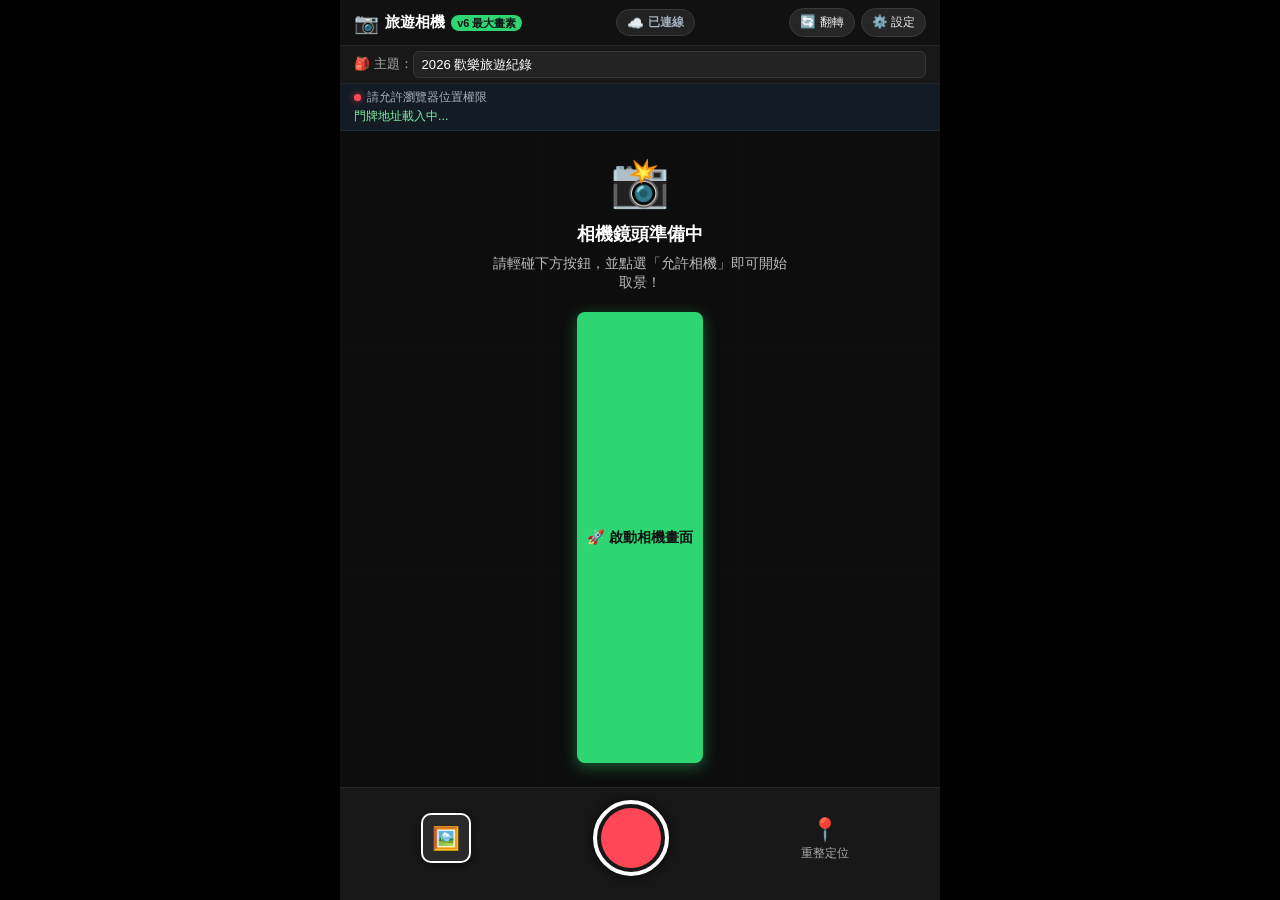
==== commit 710ad931: "feat(v6): 自動探測鏡頭最大畫素存檔並新增縮放控制 解決 v5 拍照畫質差且無法縮放的問題：  1. 兩段式開啟鏡頭：先用 ideal:4096 請求串流，再透過    track.getCa" ====
--- a/index.html
+++ b/index.html
@@ -3,9 +3,8 @@
 <head>
   <meta charset="UTF-8">
   <meta name="viewport" content="width=device-width, initial-scale=1.0, maximum-scale=1.0, user-scalable=no, viewport-fit=cover">
-  <title>旅遊足跡隨手拍 - 雙圖自動同步相機 (v5)</title>
-  <!-- 加上版本參數 ?v=5 避免手機快取舊版 -->
-  <link rel="stylesheet" href="style.css?v=5">
+  <title>旅遊足跡隨手拍 - 最大畫素與縮放版 (v6)</title>
+  <link rel="stylesheet" href="style.css?v=6">
 </head>
 <body>
   <div class="app-container">
@@ -13,10 +12,9 @@
     <header class="top-bar">
       <div class="title-section">
         <span class="app-icon">📷</span>
-        <h1 class="app-title">旅遊相機 <span class="version-tag">v5 秒拍</span></h1>
+        <h1 class="app-title">旅遊相機 <span class="version-tag">v6 最大畫素</span></h1>
       </div>
 
-      <!-- 背景雲端上傳狀態徽章 (非侵入式，完全不擋拍照) -->
       <div id="cloudSyncBadge" class="sync-badge idle" title="雲端同步狀態">
         <span class="sync-icon">☁️</span>
         <span id="syncText" class="sync-text">已連線</span>
@@ -34,21 +32,20 @@
       <input type="text" id="tripTitleInput" class="trip-input" value="2026 歡樂旅遊紀錄" placeholder="輸入本次旅行名稱">
     </div>
 
-    <!-- 即時定位與狀態顯示條 -->
+    <!-- 即時定位與解析度顯示條 -->
     <div class="status-card">
       <div class="status-row">
         <span class="status-indicator" id="gpsIndicator"></span>
         <span class="status-text" id="gpsStatus">正在搜尋衛星定位...</span>
+        <span id="resolutionBadge" class="resolution-badge" style="display:none;">—</span>
       </div>
       <div class="address-row" id="addressDisplay">門牌地址載入中...</div>
     </div>
 
     <!-- 主要相機觀景窗 -->
     <main class="viewport-area" id="viewportArea">
-      <!-- 視訊即時取景畫面 -->
       <video id="cameraVideo" autoplay playsinline webkit-playsinline muted class="camera-stream"></video>
 
-      <!-- 九宮格構圖線 -->
       <div class="grid-overlay">
         <div class="grid-line horizontal h1"></div>
         <div class="grid-line horizontal h2"></div>
@@ -56,7 +53,14 @@
         <div class="grid-line vertical v2"></div>
       </div>
 
-      <!-- 鏡頭點擊喚醒按鈕 (初次進入提示) -->
+      <!-- v6 新增：縮放控制面板 -->
+      <div id="zoomPanel" class="zoom-panel" style="display:none;">
+        <button id="btnZoomOut" class="zoom-btn" title="縮小">−</button>
+        <input id="zoomSlider" class="zoom-slider" type="range" min="1" max="4" step="0.1" value="1">
+        <button id="btnZoomIn" class="zoom-btn" title="放大">+</button>
+        <span id="zoomValue" class="zoom-value">1.0x</span>
+      </div>
+
       <div id="cameraPromptOverlay" class="camera-prompt-overlay">
         <div class="prompt-icon">📸</div>
         <div class="prompt-title">相機鏡頭準備中</div>
@@ -64,17 +68,12 @@
         <button id="btnStartCameraManual" class="btn primary-btn prompt-btn">🚀 啟動相機畫面</button>
       </div>
 
-      <!-- 快門閃光層 -->
       <div id="shutterFlash" class="shutter-flash"></div>
-
-      <!-- 拍照成功右上角微提示通知 (0.8秒自動消失，不擋鏡頭) -->
       <div id="quickToast" class="quick-toast">✓ 已拍下，背景傳送中</div>
 
-      <!-- 背景畫布 (隱藏，用於產生雙版本照片) -->
       <canvas id="cleanCanvas" style="display: none;"></canvas>
       <canvas id="stampedCanvas" style="display: none;"></canvas>
 
-      <!-- 照片檢視與存手機彈窗 (點擊左下角縮圖才打開，不影響平時連續拍照) -->
       <div id="previewModal" class="modal-overlay" style="display: none;">
         <div class="modal-box preview-modal-box">
           <div class="preview-tabs">
@@ -93,29 +92,24 @@
       </div>
     </main>
 
-    <!-- 底部操作列 (特別墊高避開狀態列與導航條) -->
     <footer class="bottom-controls" id="cameraControls">
-      <!-- 左側：最新拍攝照片縮圖 (點擊可檢視/下載，不點就直接繼續拍！) -->
       <div id="thumbnailContainer" class="thumbnail-wrapper" title="點擊檢視最新照片">
         <img id="latestThumbImg" class="thumb-img" src="" alt="縮圖" style="display: none;">
         <div id="thumbPlaceholder" class="thumb-placeholder">🖼️</div>
       </div>
 
-      <!-- 中間：紅色大快門 (零延遲秒拍) -->
       <button id="btnCapture" class="shutter-button" title="按下快門秒拍">
         <div class="shutter-outer">
           <div class="shutter-inner"></div>
         </div>
       </button>
 
-      <!-- 右側：重新定位按鈕 -->
       <button id="btnRefreshGps" class="side-control-btn" title="重新抓取目前位置">
         <span class="control-icon">📍</span>
         <span class="control-text">重整定位</span>
       </button>
     </footer>
 
-    <!-- 設定對話框 -->
     <div id="settingsModal" class="modal-overlay" style="display: none;">
       <div class="modal-box">
         <div class="modal-header">
@@ -127,7 +121,7 @@
             您的專屬接收小幫手 (Google Apps Script) 網址：
           </p>
           <input type="url" id="gasUrlInput" class="modal-input" placeholder="https://script.google.com/macros/s/.../exec">
-          
+
           <div class="switch-row">
             <label class="switch-label">啟用背景默默同步：</label>
             <input type="checkbox" id="autoUploadCheck" checked>
@@ -139,8 +133,8 @@
           </div>
 
           <div class="tips-box">
-            <p>💡 <b>老師貼心叮嚀（秒拍架構）：</b></p>
-            <p>現在按下快門會「立即完成拍照」，觀景窗不會中斷！照片會自動排隊在背景默默上傳至 Google 雲端硬碟，你完全不需要站在原地等待喔！</p>
+            <p>💡 <b>v6 升級重點：</b></p>
+            <p>本版本會自動偵測您手機鏡頭支援的「最大畫素」並以原生解析度存檔（通常可達 1200 萬畫素以上），JPEG 品質提升到 95%，並新增縮放滑桿與雙指捏合縮放手勢。支援光學／原生數位變焦的機型（多數 Android）會直接呼叫硬體；不支援的機型自動改用 Canvas 中央裁切，依然保留原始畫素。</p>
           </div>
         </div>
         <div class="modal-footer">
@@ -150,7 +144,6 @@
     </div>
   </div>
 
-  <!-- 引入最新版腳本 -->
-  <script src="app.js?v=5"></script>
+  <script src="app.js?v=6"></script>
 </body>
 </html>
--- a/style.css
+++ b/style.css
@@ -591,3 +591,81 @@
   display: flex;
   justify-content: flex-end;
 }
+
+/* ========== v6 新增：縮放面板與解析度徽章 ========== */
+.resolution-badge {
+  margin-left: auto;
+  padding: 2px 8px;
+  background: rgba(46, 213, 115, 0.18);
+  border: 1px solid #2ed573;
+  color: #7bed9f;
+  border-radius: 10px;
+  font-size: 11px;
+  font-weight: 600;
+  letter-spacing: 0.5px;
+}
+
+.zoom-panel {
+  position: absolute;
+  right: 10px;
+  top: 50%;
+  transform: translateY(-50%);
+  display: flex;
+  flex-direction: column;
+  align-items: center;
+  gap: 8px;
+  padding: 10px 6px;
+  background: rgba(0, 0, 0, 0.55);
+  border-radius: 24px;
+  z-index: 15;
+  backdrop-filter: blur(8px);
+  -webkit-backdrop-filter: blur(8px);
+}
+
+.zoom-btn {
+  width: 34px;
+  height: 34px;
+  border-radius: 50%;
+  border: 1px solid rgba(255, 255, 255, 0.35);
+  background: rgba(255, 255, 255, 0.1);
+  color: #fff;
+  font-size: 20px;
+  font-weight: 700;
+  cursor: pointer;
+  display: flex;
+  align-items: center;
+  justify-content: center;
+}
+.zoom-btn:active { background: rgba(255, 255, 255, 0.25); }
+
+.zoom-slider {
+  -webkit-appearance: slider-vertical;
+  writing-mode: bt-lr;
+  width: 30px;
+  height: 160px;
+  background: transparent;
+}
+
+.zoom-value {
+  color: #eccc68;
+  font-weight: 700;
+  font-size: 13px;
+  padding: 2px 6px;
+  background: rgba(0, 0, 0, 0.5);
+  border-radius: 8px;
+  min-width: 36px;
+  text-align: center;
+}
+
+/* 預覽圖：避免大畫素圖片塞爆版面 */
+.preview-img {
+  max-width: 100%;
+  max-height: 70vh;
+  object-fit: contain;
+}
+
+/* 縮放時保留平滑邊緣 */
+.camera-stream {
+  transition: transform 0.12s ease-out;
+  will-change: transform;
+}
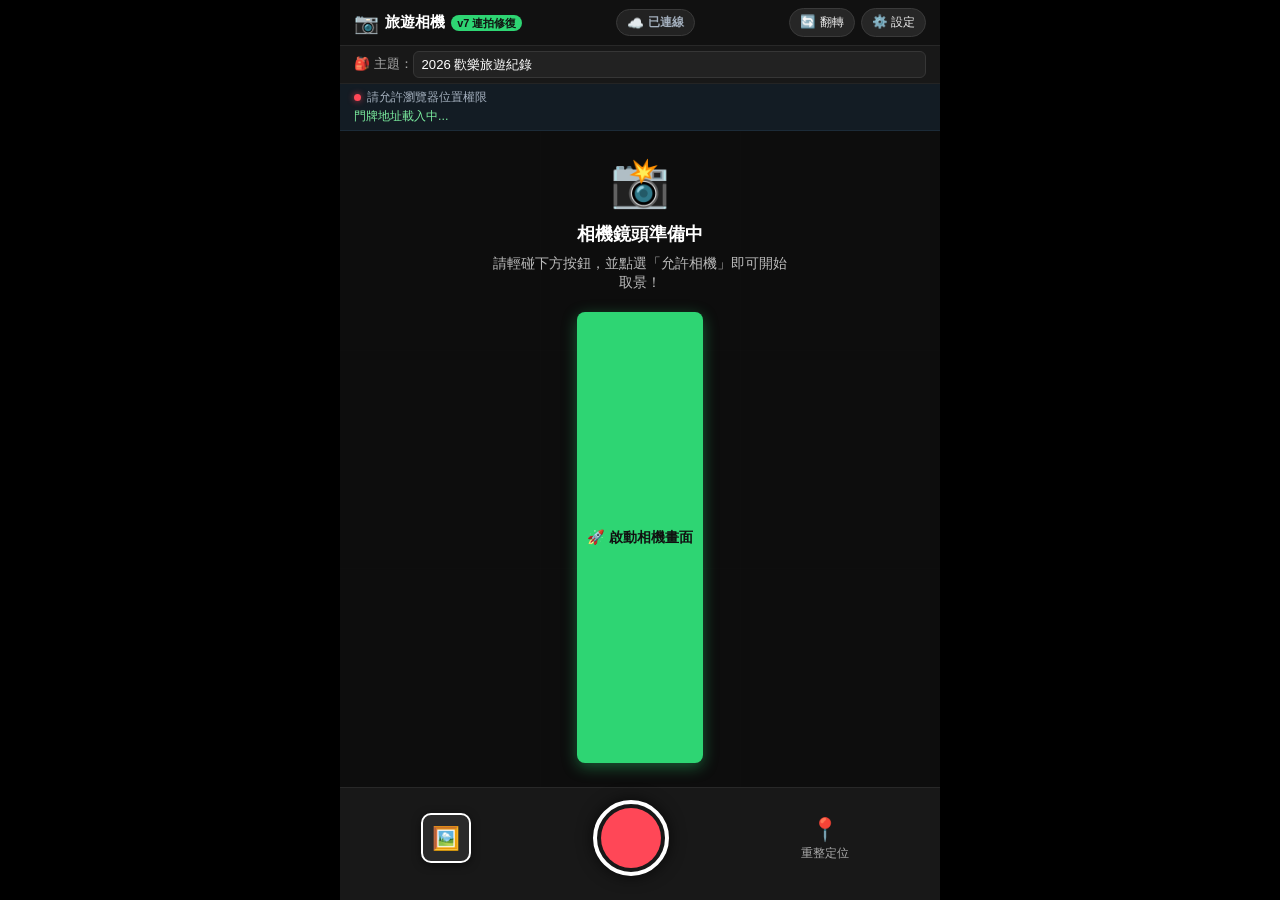
==== commit 8157a53f: "fix(v7): 修復 iPhone Chrome/Safari 無法連拍 iOS 上所有瀏覽器都被 Apple 強制套用 WebKit，iPhone Chrome ≈ Safari。 v6 在 iP" ====
--- a/index.html
+++ b/index.html
@@ -3,8 +3,8 @@
 <head>
   <meta charset="UTF-8">
   <meta name="viewport" content="width=device-width, initial-scale=1.0, maximum-scale=1.0, user-scalable=no, viewport-fit=cover">
-  <title>旅遊足跡隨手拍 - 最大畫素與縮放版 (v6)</title>
-  <link rel="stylesheet" href="style.css?v=6">
+  <title>旅遊足跡隨手拍 - iOS 連拍修復版 (v7)</title>
+  <link rel="stylesheet" href="style.css?v=7">
 </head>
 <body>
   <div class="app-container">
@@ -12,7 +12,7 @@
     <header class="top-bar">
       <div class="title-section">
         <span class="app-icon">📷</span>
-        <h1 class="app-title">旅遊相機 <span class="version-tag">v6 最大畫素</span></h1>
+        <h1 class="app-title">旅遊相機 <span class="version-tag">v7 連拍修復</span></h1>
       </div>
 
       <div id="cloudSyncBadge" class="sync-badge idle" title="雲端同步狀態">
@@ -144,6 +144,6 @@
     </div>
   </div>
 
-  <script src="app.js?v=6"></script>
+  <script src="app.js?v=7"></script>
 </body>
 </html>
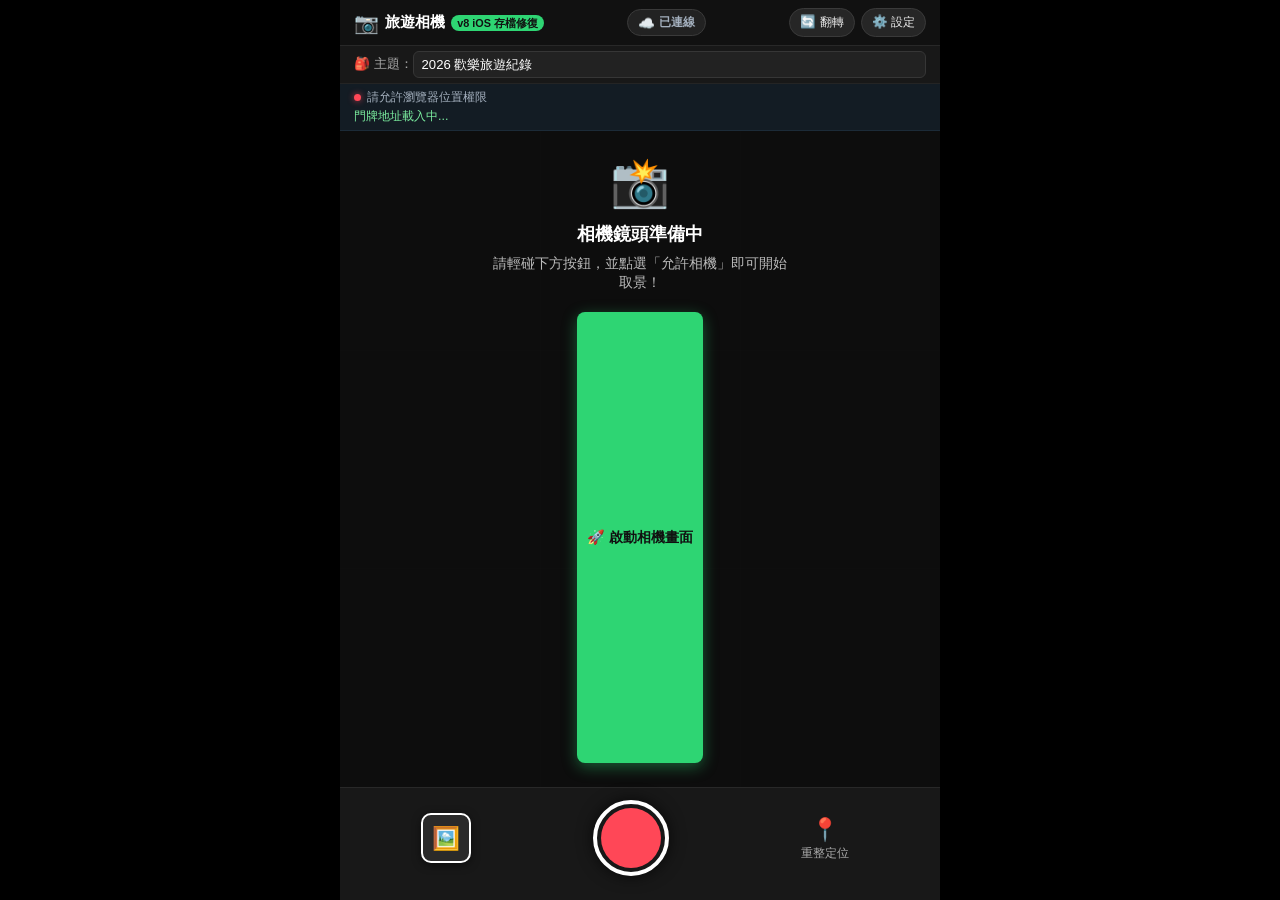
==== commit 553f7597: "fix(v8): 修復 iPhone 相簿存檔與上傳速度 - 改用 Web Share API (navigator.share) 讓 iOS 能存進照片 App - 自動下載在 iOS 強制停用，避" ====
--- a/index.html
+++ b/index.html
@@ -3,16 +3,15 @@
 <head>
   <meta charset="UTF-8">
   <meta name="viewport" content="width=device-width, initial-scale=1.0, maximum-scale=1.0, user-scalable=no, viewport-fit=cover">
-  <title>旅遊足跡隨手拍 - iOS 連拍修復版 (v7)</title>
-  <link rel="stylesheet" href="style.css?v=7">
+  <title>旅遊足跡隨手拍 - iOS 相簿存檔修復版 (v8)</title>
+  <link rel="stylesheet" href="style.css?v=8">
 </head>
 <body>
   <div class="app-container">
-    <!-- 頂部導航與功能列 -->
     <header class="top-bar">
       <div class="title-section">
         <span class="app-icon">📷</span>
-        <h1 class="app-title">旅遊相機 <span class="version-tag">v7 連拍修復</span></h1>
+        <h1 class="app-title">旅遊相機 <span class="version-tag">v8 iOS 存檔修復</span></h1>
       </div>
 
       <div id="cloudSyncBadge" class="sync-badge idle" title="雲端同步狀態">
@@ -26,13 +25,11 @@
       </div>
     </header>
 
-    <!-- 旅遊行程標題自訂列 -->
     <div class="trip-bar">
       <label for="tripTitleInput" class="trip-label">🎒 主題：</label>
       <input type="text" id="tripTitleInput" class="trip-input" value="2026 歡樂旅遊紀錄" placeholder="輸入本次旅行名稱">
     </div>
 
-    <!-- 即時定位與解析度顯示條 -->
     <div class="status-card">
       <div class="status-row">
         <span class="status-indicator" id="gpsIndicator"></span>
@@ -42,7 +39,6 @@
       <div class="address-row" id="addressDisplay">門牌地址載入中...</div>
     </div>
 
-    <!-- 主要相機觀景窗 -->
     <main class="viewport-area" id="viewportArea">
       <video id="cameraVideo" autoplay playsinline webkit-playsinline muted class="camera-stream"></video>
 
@@ -53,7 +49,6 @@
         <div class="grid-line vertical v2"></div>
       </div>
 
-      <!-- v6 新增：縮放控制面板 -->
       <div id="zoomPanel" class="zoom-panel" style="display:none;">
         <button id="btnZoomOut" class="zoom-btn" title="縮小">−</button>
         <input id="zoomSlider" class="zoom-slider" type="range" min="1" max="4" step="0.1" value="1">
@@ -133,8 +128,10 @@
           </div>
 
           <div class="tips-box">
-            <p>💡 <b>v6 升級重點：</b></p>
-            <p>本版本會自動偵測您手機鏡頭支援的「最大畫素」並以原生解析度存檔（通常可達 1200 萬畫素以上），JPEG 品質提升到 95%，並新增縮放滑桿與雙指捏合縮放手勢。支援光學／原生數位變焦的機型（多數 Android）會直接呼叫硬體；不支援的機型自動改用 Canvas 中央裁切，依然保留原始畫素。</p>
+            <p>💡 <b>v8 升級重點：</b></p>
+            <p>1. <b>iPhone 存檔走系統分享表</b>：點縮圖開預覽後按「💾 存入手機相簿」，iOS 會彈出原生分享表，選「儲存影像」就能進照片 App，不會再中斷鏡頭。</p>
+            <p>2. <b>上傳提速</b>：上傳到雲端的圖自動縮到 1920px/0.82 品質（約 300~500KB/張），GAS 傳輸速度大幅提升；手機本地仍保留原生最大畫素高品質版本。</p>
+            <p>3. <b>iPhone 停用自動下載</b>：iOS 根本不支援背景存相簿，自動下載只會打斷鏡頭，v8 自動鎖住此選項。</p>
           </div>
         </div>
         <div class="modal-footer">
@@ -144,6 +141,6 @@
     </div>
   </div>
 
-  <script src="app.js?v=7"></script>
+  <script src="app.js?v=8"></script>
 </body>
 </html>
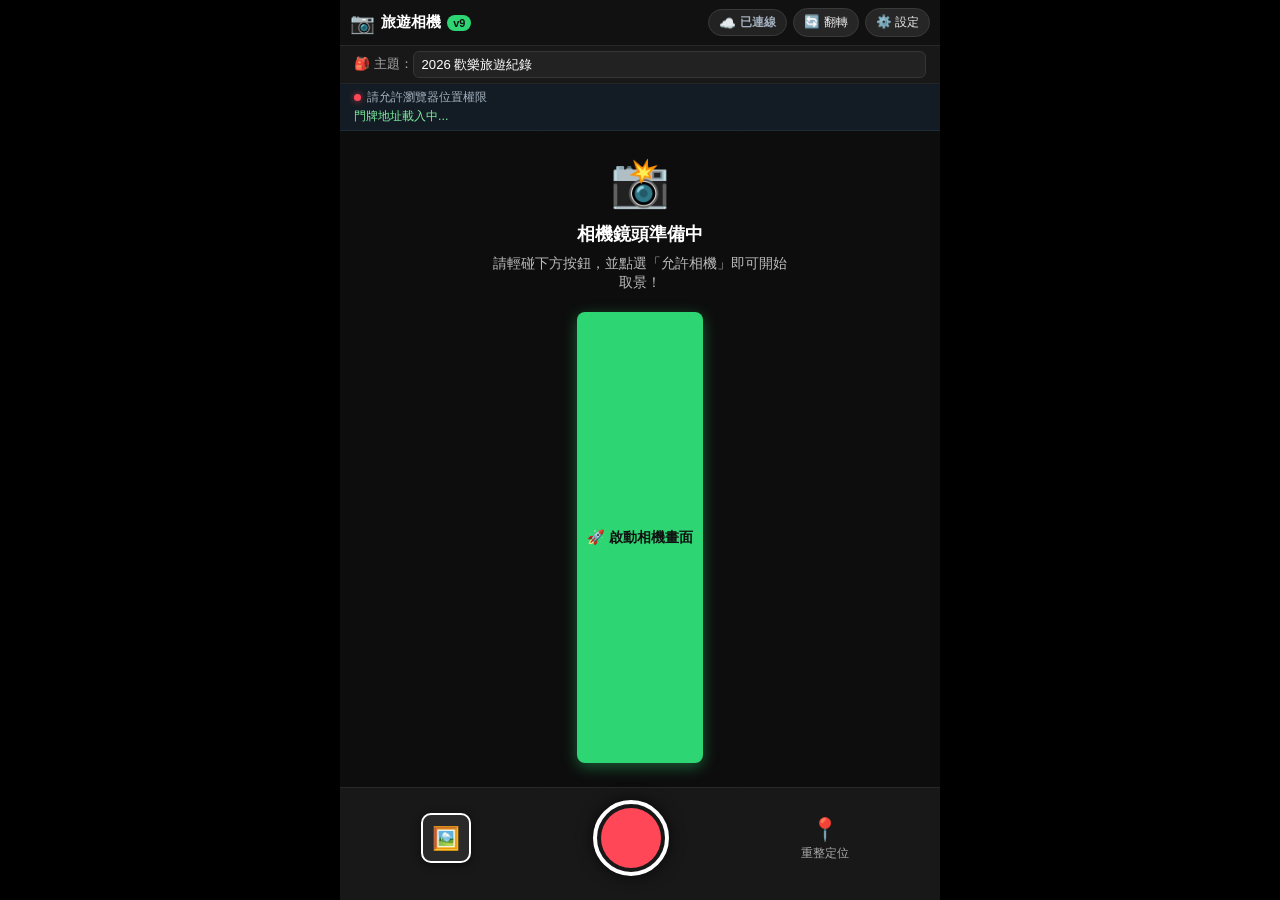
==== commit e88e3538: "fix(v9): 修復 iPhone 設定按鈕點不到與預覽後鏡頭卡住 - top-bar flexbox 補強：.top-actions flex-shrink:0、標題超出用省略號，窄螢幕隱藏版本標" ====
--- a/index.html
+++ b/index.html
@@ -3,15 +3,15 @@
 <head>
   <meta charset="UTF-8">
   <meta name="viewport" content="width=device-width, initial-scale=1.0, maximum-scale=1.0, user-scalable=no, viewport-fit=cover">
-  <title>旅遊足跡隨手拍 - iOS 相簿存檔修復版 (v8)</title>
-  <link rel="stylesheet" href="style.css?v=8">
+  <title>旅遊足跡隨手拍 - iOS 設定按鈕與鏡頭保護修復 (v9)</title>
+  <link rel="stylesheet" href="style.css?v=9">
 </head>
 <body>
   <div class="app-container">
     <header class="top-bar">
       <div class="title-section">
         <span class="app-icon">📷</span>
-        <h1 class="app-title">旅遊相機 <span class="version-tag">v8 iOS 存檔修復</span></h1>
+        <h1 class="app-title">旅遊相機 <span class="version-tag">v9</span></h1>
       </div>
 
       <div id="cloudSyncBadge" class="sync-badge idle" title="雲端同步狀態">
@@ -128,10 +128,10 @@
           </div>
 
           <div class="tips-box">
-            <p>💡 <b>v8 升級重點：</b></p>
-            <p>1. <b>iPhone 存檔走系統分享表</b>：點縮圖開預覽後按「💾 存入手機相簿」，iOS 會彈出原生分享表，選「儲存影像」就能進照片 App，不會再中斷鏡頭。</p>
-            <p>2. <b>上傳提速</b>：上傳到雲端的圖自動縮到 1920px/0.82 品質（約 300~500KB/張），GAS 傳輸速度大幅提升；手機本地仍保留原生最大畫素高品質版本。</p>
-            <p>3. <b>iPhone 停用自動下載</b>：iOS 根本不支援背景存相簿，自動下載只會打斷鏡頭，v8 自動鎖住此選項。</p>
+            <p>💡 <b>v9 升級重點：</b></p>
+            <p>1. <b>頂部按鈕恢復可點</b>：修掉 flexbox 把設定/翻轉按鈕擠出畫面的問題，iPhone 窄螢幕也能點到⚙️。</p>
+            <p>2. <b>鏡頭保護</b>：開預覽圖時主動暫停 video 讓出記憶體；關閉時清空預覽圖、強制 play()，必要時自動重啟相機，避免返回卡住。</p>
+            <p>3. <b>延續 v8</b>：iPhone 存檔走系統分享表、上傳走 1920px 縮圖、iOS 鎖住背景自動下載。</p>
           </div>
         </div>
         <div class="modal-footer">
@@ -141,6 +141,6 @@
     </div>
   </div>
 
-  <script src="app.js?v=8"></script>
+  <script src="app.js?v=9"></script>
 </body>
 </html>
--- a/style.css
+++ b/style.css
@@ -33,16 +33,41 @@
   display: flex;
   justify-content: space-between;
   align-items: center;
-  padding: 8px 14px;
+  padding: 8px 10px;
   background: rgba(18, 18, 18, 0.98);
   border-bottom: 1px solid #282828;
   z-index: 20;
+  gap: 6px;
+  flex-wrap: nowrap;
 }
 
 .title-section {
   display: flex;
   align-items: center;
   gap: 6px;
+  min-width: 0;
+  flex: 1 1 auto;
+  overflow: hidden;
+}
+
+.app-title {
+  white-space: nowrap;
+  overflow: hidden;
+  text-overflow: ellipsis;
+  min-width: 0;
+}
+
+/* v9 修復：確保設定/翻轉按鈕永遠不被擠出畫面 */
+.top-actions {
+  flex: 0 0 auto;
+  display: flex;
+  gap: 4px;
+}
+
+/* 窄螢幕（iPhone）隱藏版本標籤，把寶貴的橫向空間讓給功能按鈕 */
+@media (max-width: 480px) {
+  .version-tag { display: none; }
+  #cloudSyncBadge { max-width: 86px; overflow: hidden; }
 }
 
 .app-icon {
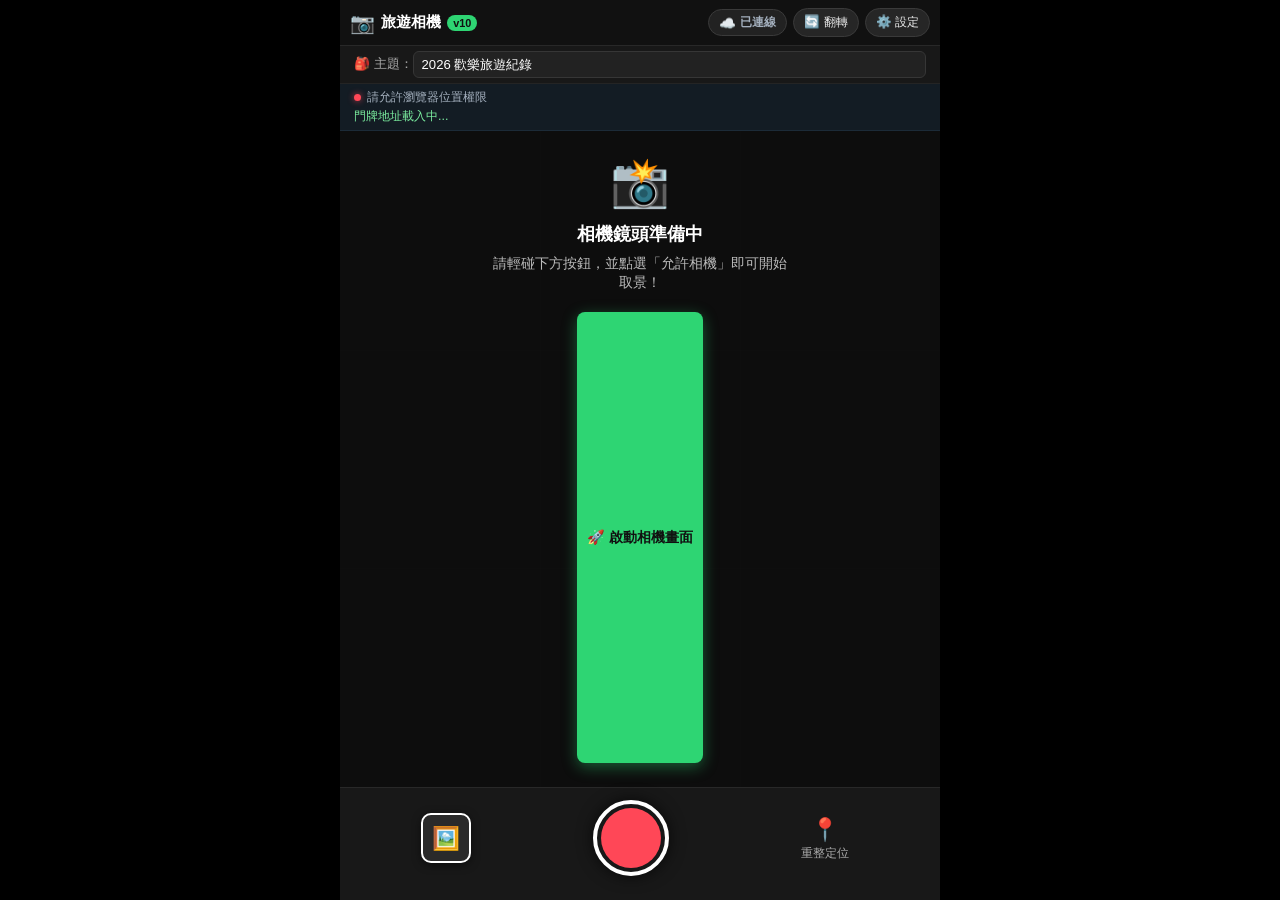
==== commit 7e0fe9e3: "fix(v10): 連拍批次存相簿 + 鏡頭硬救 + 第二勾選鈕解鎖 針對使用者 v9 實測回報的四個問題： 1. 第 2 勾選鈕選不到 → 移除 disabled=true，新增 includeCl" ====
--- a/index.html
+++ b/index.html
@@ -3,15 +3,15 @@
 <head>
   <meta charset="UTF-8">
   <meta name="viewport" content="width=device-width, initial-scale=1.0, maximum-scale=1.0, user-scalable=no, viewport-fit=cover">
-  <title>旅遊足跡隨手拍 - iOS 設定按鈕與鏡頭保護修復 (v9)</title>
-  <link rel="stylesheet" href="style.css?v=9">
+  <title>旅遊足跡隨手拍 - 連拍批次存相簿 + 鏡頭硬救 (v10)</title>
+  <link rel="stylesheet" href="style.css?v=10">
 </head>
 <body>
   <div class="app-container">
     <header class="top-bar">
       <div class="title-section">
         <span class="app-icon">📷</span>
-        <h1 class="app-title">旅遊相機 <span class="version-tag">v9</span></h1>
+        <h1 class="app-title">旅遊相機 <span class="version-tag">v10</span></h1>
       </div>
 
       <div id="cloudSyncBadge" class="sync-badge idle" title="雲端同步狀態">
@@ -88,9 +88,10 @@
     </main>
 
     <footer class="bottom-controls" id="cameraControls">
-      <div id="thumbnailContainer" class="thumbnail-wrapper" title="點擊檢視最新照片">
+      <div id="thumbnailContainer" class="thumbnail-wrapper" title="點擊檢視最新照片 / 一次存入所有未存">
         <img id="latestThumbImg" class="thumb-img" src="" alt="縮圖" style="display: none;">
         <div id="thumbPlaceholder" class="thumb-placeholder">🖼️</div>
+        <span id="pendingBadge" class="pending-badge" style="display:none;">0</span>
       </div>
 
       <button id="btnCapture" class="shutter-button" title="按下快門秒拍">
@@ -123,15 +124,21 @@
           </div>
 
           <div class="switch-row">
-            <label class="switch-label">拍照時自動下載到手機相簿：</label>
+            <label class="switch-label">拍照時自動下載到手機相簿（Android/桌機有效）：</label>
             <input type="checkbox" id="autoDownloadCheck">
           </div>
 
+          <div class="switch-row">
+            <label class="switch-label">存入相簿時同時包含「純淨原圖 B」：</label>
+            <input type="checkbox" id="includeCleanCheck" checked>
+          </div>
+
           <div class="tips-box">
-            <p>💡 <b>v9 升級重點：</b></p>
-            <p>1. <b>頂部按鈕恢復可點</b>：修掉 flexbox 把設定/翻轉按鈕擠出畫面的問題，iPhone 窄螢幕也能點到⚙️。</p>
-            <p>2. <b>鏡頭保護</b>：開預覽圖時主動暫停 video 讓出記憶體；關閉時清空預覽圖、強制 play()，必要時自動重啟相機，避免返回卡住。</p>
-            <p>3. <b>延續 v8</b>：iPhone 存檔走系統分享表、上傳走 1920px 縮圖、iOS 鎖住背景自動下載。</p>
+            <p>💡 <b>v10 升級重點（iPhone 連拍存檔全面重做）：</b></p>
+            <p>1. <b>連拍批次存</b>：每拍一張自動進「待存佇列」，左下縮圖右上顯示未存張數。點縮圖→💾 一次把全部未存送進 iOS 分享表，按「儲存 N 個影像」全部進相簿。</p>
+            <p>2. <b>第 2 勾選鈕解鎖</b>：現在可以自選「存相簿時要不要連純淨原圖 B 一起存」。不勾 → 只存打卡圖，一半檔案量。</p>
+            <p>3. <b>鏡頭硬救</b>：關閉預覽後主動檢查 video 是否真的在跑，一有異常立即重建串流，不再卡死。</p>
+            <p>4. <b>iPhone 真相</b>：iOS 禁止網頁背景自動存相簿（只允許使用者親手點），所以第 1 個「自動下載」在 iPhone 上就是沒用，這不是 bug 是 Apple 政策。請用批次存。</p>
           </div>
         </div>
         <div class="modal-footer">
@@ -141,6 +148,6 @@
     </div>
   </div>
 
-  <script src="app.js?v=9"></script>
+  <script src="app.js?v=10"></script>
 </body>
 </html>
--- a/style.css
+++ b/style.css
@@ -377,12 +377,13 @@
 
 /* 左側相片小縮圖按鈕 (像原生相機一樣) */
 .thumbnail-wrapper {
+  position: relative;
   width: 50px;
   height: 50px;
   border-radius: 10px;
   border: 2px solid #fff;
   background: #2a2a2a;
-  overflow: hidden;
+  overflow: visible; /* v10：讓角標可以凸出邊框 */
   cursor: pointer;
   display: flex;
   align-items: center;
@@ -403,6 +404,28 @@
 
 .thumb-placeholder {
   font-size: 1.4rem;
+}
+
+/* v10：縮圖右上角「待存張數」徽章 */
+.pending-badge {
+  position: absolute;
+  top: -8px;
+  right: -8px;
+  min-width: 22px;
+  height: 22px;
+  padding: 0 6px;
+  border-radius: 11px;
+  background: #ff4757;
+  color: #fff;
+  font-size: 0.78rem;
+  font-weight: 700;
+  display: flex;
+  align-items: center;
+  justify-content: center;
+  border: 2px solid #111;
+  box-shadow: 0 2px 6px rgba(0, 0, 0, 0.6);
+  pointer-events: none;
+  z-index: 3;
 }
 
 /* 大快門按鈕 */
